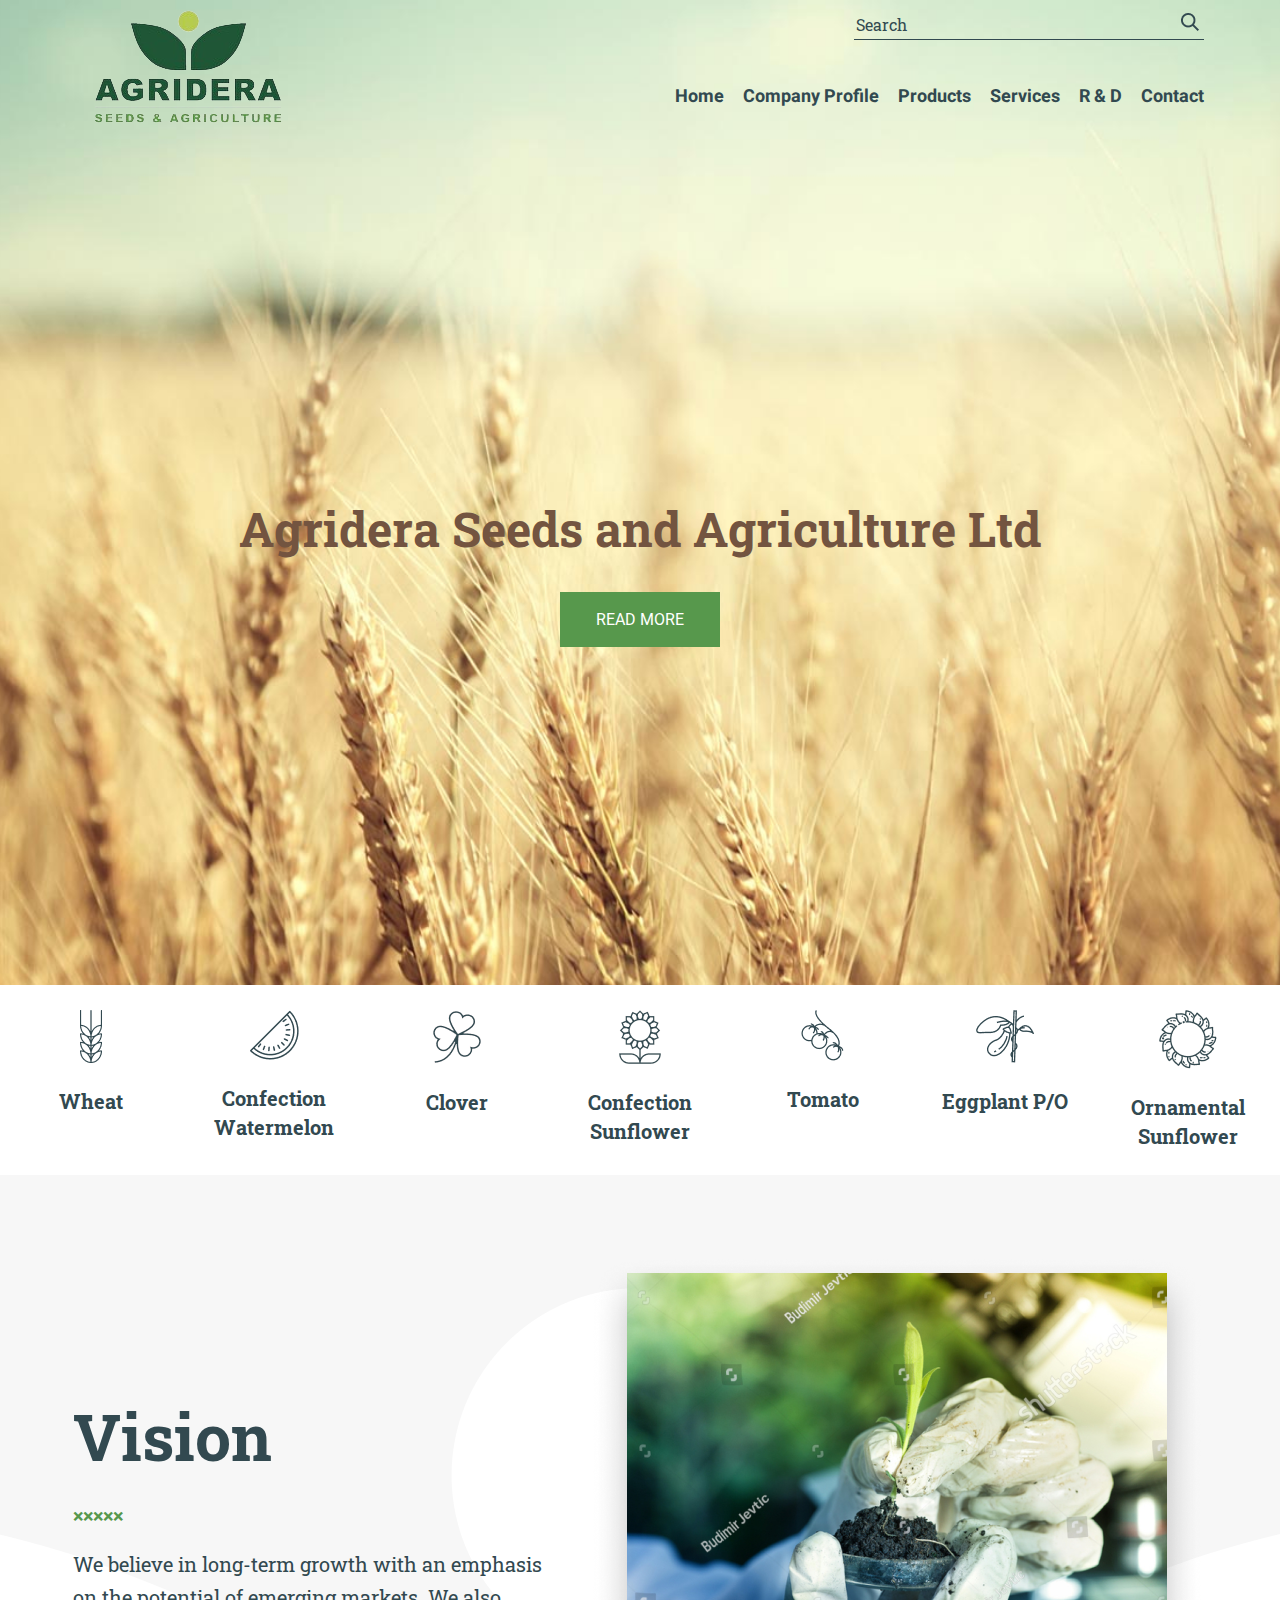
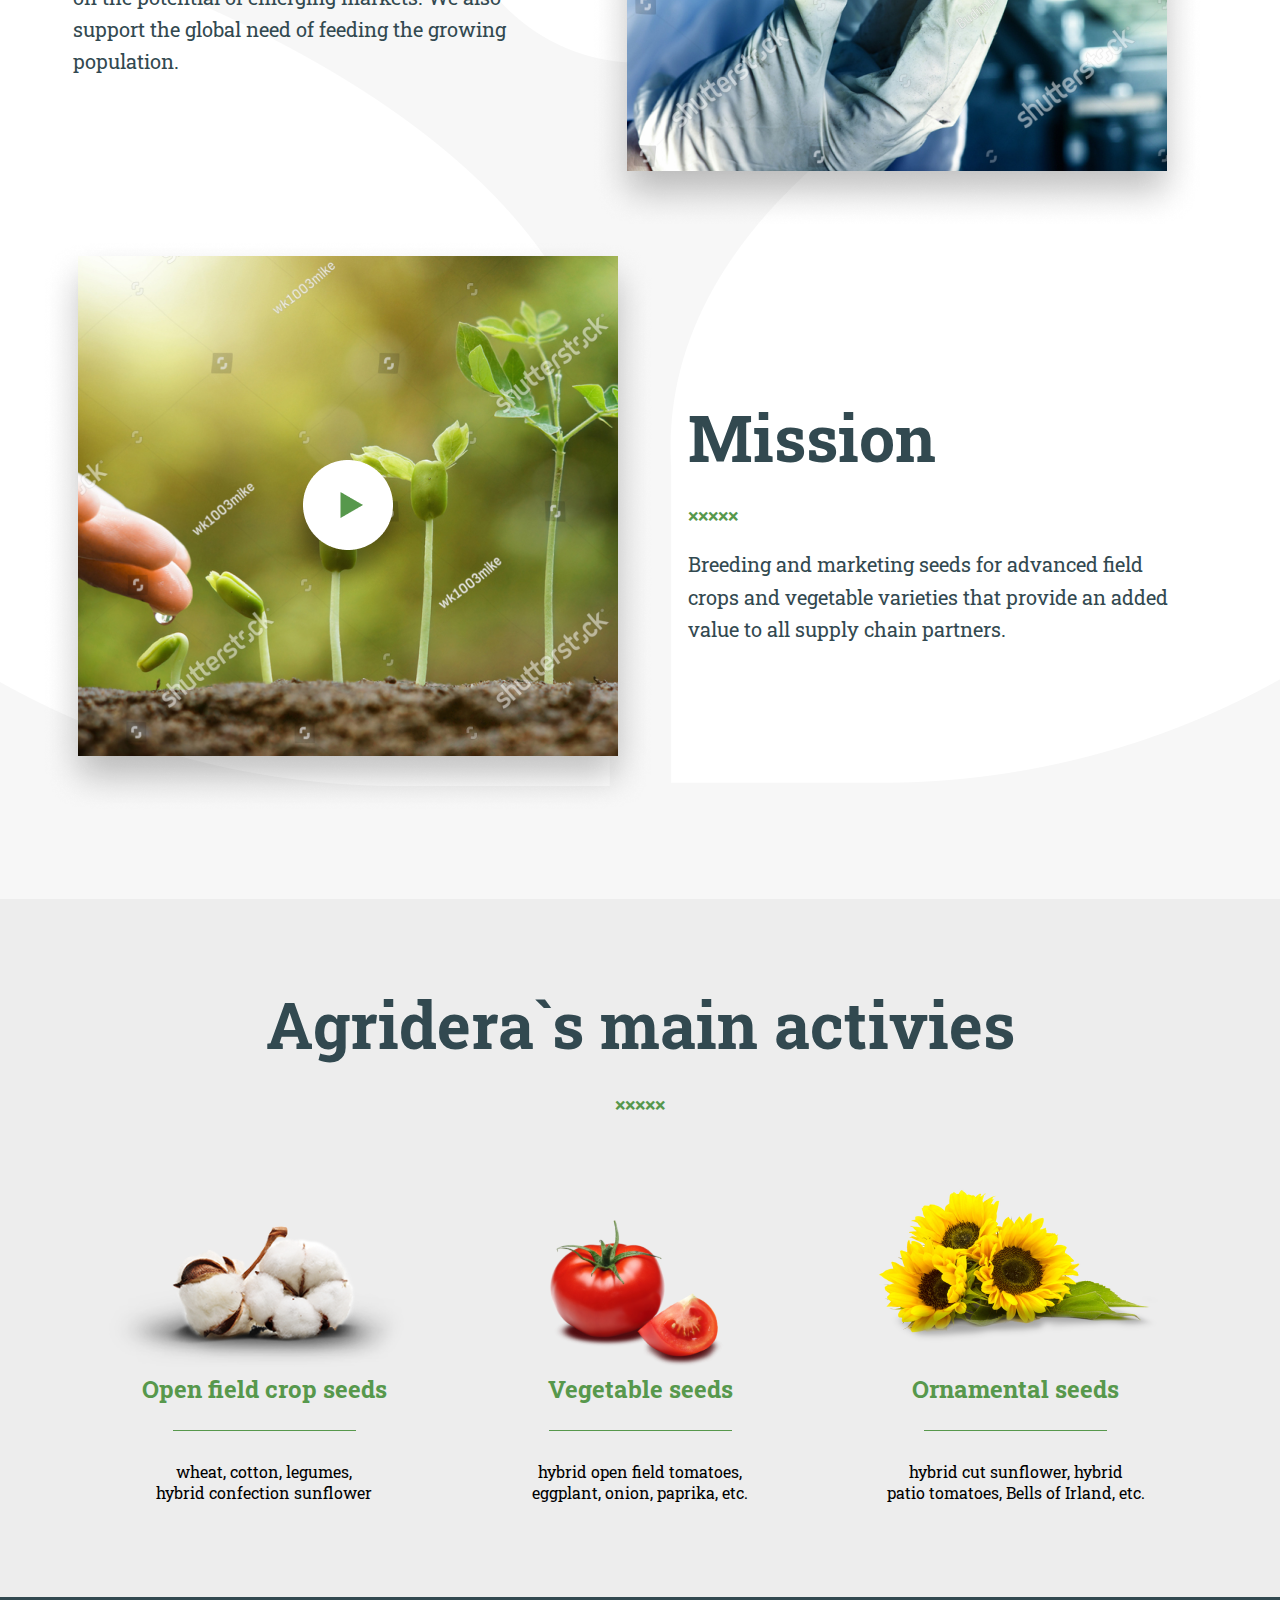
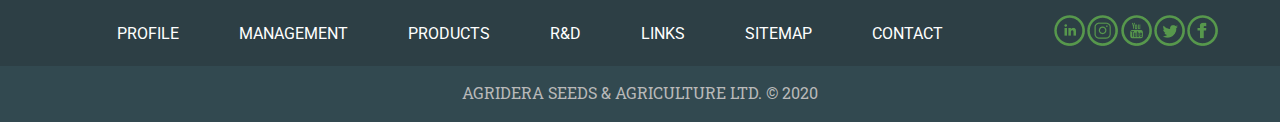
==== index.html @ de80634d "pr1" ====
<!DOCTYPE html>
<html lang="en">
<head>
  <meta charset="UTF-8">
  <meta name="viewport" content="width=device-width, initial-scale=1.0">
	<link rel="stylesheet" href="https://fonts.googleapis.com/css?family=Roboto+Slab&display=swap">
	<link rel="stylesheet" href="https://fonts.googleapis.com/css?family=Roboto&display=swap">
	<link rel="stylesheet" href="https://fonts.googleapis.com/css?family=Heebo&display=swap">
    <title>Home page</title>
	<link rel="stylesheet" href="css/style.css">
</head>
<body>
  <div class="bg">
    <div class="header">
        <div class="wrapper">
        <div class="row">
        <div class="w-2">
          <div id="logo">
			<a href=""><img src="images/Logo.png" alt="Logo"></a>
          </div>
        </div>
        <div class="w-2 align-right">
          <div id="search">
            <div id="search-in" class="flex">
              <input type="search" placeholder="Search">
              <button>Submit</button>
            </div>
          </div>
          
          <div id="menu">
            <ul>
              <li><a href="">Home</a></li>
              <li><a href="">Company Profile</a></li>
              <li><a href="">Products</a></li>
              <li><a href="">Services</a></li>
              <li><a href="">R & D</a></li>
              <li><a href="">Contact</a></li>
            </ul>
          </div>
        </div>
      </div>
      </div>
    </div>
  <div class="contand">
    <div id="slider">
      <h1>Agridera Seeds and Agriculture Ltd</h1>
      <a href="#">READ MORE</a>
    </div>
  </div>
  </div>
<div id="categories">
        <div class="row">
          <div class="w-7">
            <a href="" class="link">
			<img src="images/1.png" alt="searv">
            <div class="text">Wheat</div>
			</a>
          </div>
          <div class="w-7">
            <a href="" class="link">
			<img src="images/2.png" alt="searv">
            <div class="text">Confection Watermelon</div>
			</a>
          </div>
          <div class="w-7">
            <a href="" class="link">
			<img src="images/3.png" alt="searv">
            <div class="text">Clover</div>
			</a>
          </div>
          <div class="w-7">
            <a href="" class="link">
			<img src="images/4.png" alt="seary">
            <div class="text">Confection Sunflower</div>
			</a>
          </div>
          <div class="w-7">
            <a href="" class="link">
			<img src="images/5.png" alt="searv">
            <div class="text">Tomato</div>
			</a>
          </div>
          <div class="w-7">
            <a href="" class="link">
			<img src="images/6.png" alt="searv">
            <div class="text">Eggplant P/O</div>
			</a>
          </div>
          <div class="w-7">
            <a href="" class="link">
			<img src="images/7.png" alt="searv">
            <div class="text">Ornamental Sunflower</div>
			</a>
          </div>
        </div>
    </div>
<div id="seredina">
    <div id="vision" class="vision-container">
        <div class="content-wrapper">
            <h2 class="text-content1">Vision</h2>
            <p class="text-content2">×××××</p>
            <p class="text-content3">We believe in long-term growth with an emphasis<br>on the potential of emerging markets. We also<br>support the global need of feeding the growing<br>population.</p>
        </div>
        <div class="photo-wrapper">
            <img src="images/vision.png" alt="vision" >
        </div>
    </div>
	<div id="mission" class="mission-container">
		<div class="photo-wrapper1">
			<img src="images/mission.png" alt="mission">
			<img src="images/play.png" class="centered-image" alt="second image">
		</div>
	
    <div class="content-wrapper1">
			<h2 class="text-content1">Mission</h2>
			<p class="text-content2">×××××</p>
			<p class="text-content3">Breeding and marketing seeds for advanced field<br>crops and vegetable varieties that provide an added<br>value to all supply chain partners.</p>
		</div>
	</div>
</div>
		
		
<div id="content-down">
  <div class="wrapper">
      <p class="title">Agridera`s main activies</p>
      <p class="text-content2">×××××</p>
      <div class="seeds">
          <div class="w-3">
              <img style="margin-bottom: -50px;" src="images/crop_seeds.png" alt="">
              <p class="subtitle">Open field crop seeds</p>
              <img class="line" src="images/Line.png" alt="">
              <p>wheat, cotton, legumes,<br>hybrid confection sunflower</p>
          </div>
          <div class="w-3">
              <img src="images/vegetable_seeds.png" alt="">
              <p class="subtitle">Vegetable seeds</p>
              <img class="line" src="images/Line.png" alt="">
              <p>hybrid open field tomatoes,<br>eggplant, onion, paprika, etc.</p>
          </div>
          <div class="w-3">
              <img src="images/ornamental_seeds.png" alt="">
              <p class="subtitle">Ornamental seeds</p>
              <img class="line" src="images/Line.png" alt="">
              <p>hybrid cut sunflower, hybrid<br>patio tomatoes, Bells of Irland, etc.</p>
          </div>
      </div>
  </div>
</div>    
 
<div class="footer">
  <div class="footer_content">
    <div id="links">
      <ul>
        <li><a href="">PROFILE</a></li>
        <li><a href="">MANAGEMENT</a></li>
        <li><a href="">PRODUCTS</a></li>
        <li><a href="">R&D</a></li>
        <li><a href="">LINKS</a></li>
        <li><a href="">SITEMAP</a></li>
        <li><a href="">CONTACT</a></li>
      </ul>
    </div>
    
    <div class="social">
        <a href="https://linkedin.com"><img src="images/Ico_in.png" alt="in"></a>
        <a href="https://www.instagram.com"><img src="images/Ico_inst.png" alt="inst"></a>
        <a href="https://www.youtube.com"><img src="images/Ico_tube.png" alt="youtube"></a>
        <a href="https://twitter.com"><img src="images/Ico_tw.png" alt="twitter"></a>
        <a href="https://facebook.com"><img src="images/Ico_fb.png" alt="facebook"></a>
    </div>      
  </div>
  <p>AGRIDERA SEEDS & AGRICULTURE LTD. © 2020</p>
</div>
</body>
</html>
---- css/style.css ----
body{
margin: 0;
font-family: 'Roboto Slab', serif;
}
.bg{
background: url(../images/bg.jpg) no-repeat center;
background-size: cover;
}
.wrapper{ 
max-width: 1127px;
width:100%;
margin:0 auto;
}
.row::after{
clear:both;
content:"";
display:block;
}
.w-1{ 
width:100%;
float:left;
}
.w-2{
width: 50%;
float:left;
}
.w-3{
width: 33.33%;
float:left;
}
.w-4{ 
width:25%;
float:left;
}
.w-5{ 
width: 20%;
float:left;
}
.w-7{ 
width: 14.28%;
float:left;
}
.align-right{
text-align:right;
}
.flex{ 
display: flex;
align-items: flex-end;
}
.text{
margin-top: 20px;
font-family: 'Roboto Slab', serif;
font-weight: bold;
font-size: 20px;
line-height: 142.7%;
color: #324950;
}
.footer {
background-color: #324950;
color: #B9B9B9;
padding: 3px 0px;
text-align: center;
bottom: 0;
width: 100%;
}
.vision-container {
display: flex;
justify-content: center;
align-items: center;
}
.content-wrapper {
text-align: left;
margin-right: 30px;
}
.photo-wrapper {
margin-left: 15px;
position: relative;
max-width: 100%;
height: auto;
}
.mission-container {
display: flex;
justify-content: center;
align-items: center;
}
.content-wrapper1 {
text-align: left;
margin-left: 120px;
position: relative;
left: -90px;
}
.photo-wrapper1 {
margin-left: 15px;
position: relative;
max-width: 100%;
height: auto;
}
.centered-image {
position: absolute;
top: 50%;
left: 50%;
transform: translate(-50%, -50%);
}
.text-content1 {
font-family: 'Roboto Slab', serif;
font-weight: bold;
font-size: 64px;
line-height: 142.7%;
color: #324950;
margin: 0;
}
.text-content2{
font-family: 'Roboto Slab', serif;
color: #57984C;
font-weight: bold;
font-size: 20px;
}
.text-content2-1{
font-family: 'Roboto Slab', serif;
color: #57984C;
font-weight: bold;
font-size: 20px;
}
.text-content3{
font-family: 'Roboto Slab', serif;
font-weight: normal;
font-size: 20px;
line-height: 162.7%;
color: #324950;
}
.text-content4{
font-family: 'Roboto Slab', serif;
font-size: 17px;
line-height: 150%;
color: #324950;
}
.contand h1 {
font-family: 'Roboto Slab', serif;
}
.contand a {
font-family: 'Roboto', serif;
}
.flex input{
font-family: 'Roboto Slab', serif;
}
.title{
font-size: 64px;
font-weight: bold;
color: #324950;
line-height: 147.7%;
margin: 0;
}
.seeds{
display: flex;
justify-content: center;
align-items: baseline; 
}
.subtitle{
font-size: 24px;
font-weight: bold;
color: #57984C;
margin: 0;
}
.line{
margin: 25px 0 10px 0;
}
.footer_content{
display: flex;
flex-direction: row;
background-color:#2D3F45;
padding: 15px 5px ;
align-items: center;
justify-content: space-around;
}
.social{
display: flex;
justify-content: space-between;
width: 13%;
}
#seredina{
background: url(../images/Union.png) no-repeat center;
background-color: #F7F7F7;
font-size: 20px;
padding: 78px 0;
}
#logo{
margin: 10px 0 0 0;
}
#search{
border-bottom: 1px solid #324950;
display: inline-block;
max-width: 350px;
width: 100%;
margin: 10px 0 43px 0;
}
#search input{
font-size: 16px;
color:#324950;
background-color: transparent;
border: none;
max-width: 327px;
height: 29px;
width: 100%;
}
#search input::placeholder{
color:#324950
}
#search button{
background: url(../images/search.png) no-repeat center;
font-size: 0;
height: 18px;
width: 18px;
border: none;
cursor: pointer;
margin-bottom: 8px;
}
#categories{
max-width: 1600px;
width:100%;
margin:25px auto;
text-align: center; 
}
#categories a {
    text-decoration: none !important;
}

#menu{
font-family: 'Heebo', serif;
}        
#menu ul{
padding: 0;
margin: 0;
list-style: none;
}        
#menu ul li{
display: inline;
margin-left: 15px;
}
#menu ul li a{
color:#324950;
font-size: 18px;
font-weight: bold;
text-decoration: none;
transition: color 0.4s;
}        
#menu ul li a:hover{
color: #57984C;
} 
#slider{
text-align: center;
padding: 338px 0;
}
#slider h1{
color: #735440;
font-size: 48px;
font-weight: bold;
}       
#slider a{
display: block;
background-color: #57984C;
color: #fff;
font-size: 16px;
text-align: center;
width: 160px;
height: 55px;
line-height: 55px;
margin: 0 auto;
text-decoration: none;
}
#content-down{
background-color: #EDEDED;
text-align: center;
padding: 78px 0;
}
#links{
font-family: 'Roboto', serif;
}        
#links ul{
padding: 0;
margin: 0;
list-style: none;
}        
#links ul li{
display: inline;
margin-left: 3.5em;
}
#links ul li a{
color:#ffffff;
font-size: 16px;
text-decoration: none;
transition: color 0.4s;
}        
img {
max-width: 100%;
height: auto;
}
@media only screen and (max-width: 768px) {
.w-2 {
width: 100%;
}
.align-right {
text-align: center;
}
#search {
max-width: 100%;
}
#search input {
max-width: 100%;
}
#links ul li {
margin-left: 0;
margin-bottom: 10px;
}
.text-agridera{
font-family: 'Roboto Slab', serif;
font-weight: bold;
font-size: 44px;
line-height: 142.7%;
color: #324950;
margin: 0;
}
.link{
text-decoration: none !important;
}
.shadow{
    padding-bottom: 20px;
    position: relative;
    box-shadow: rgba(0, 0, 0, 0.35) 0px 5px 15px;
    z-index: 1;
    background-color: #d9fcc0;
}

.return a{
    font-size: 14px;
    color: #324950;
    line-height: 162,7%;
    text-decoration: none;
}
.return p{
    margin: 0;
    padding: 20px 0;
}
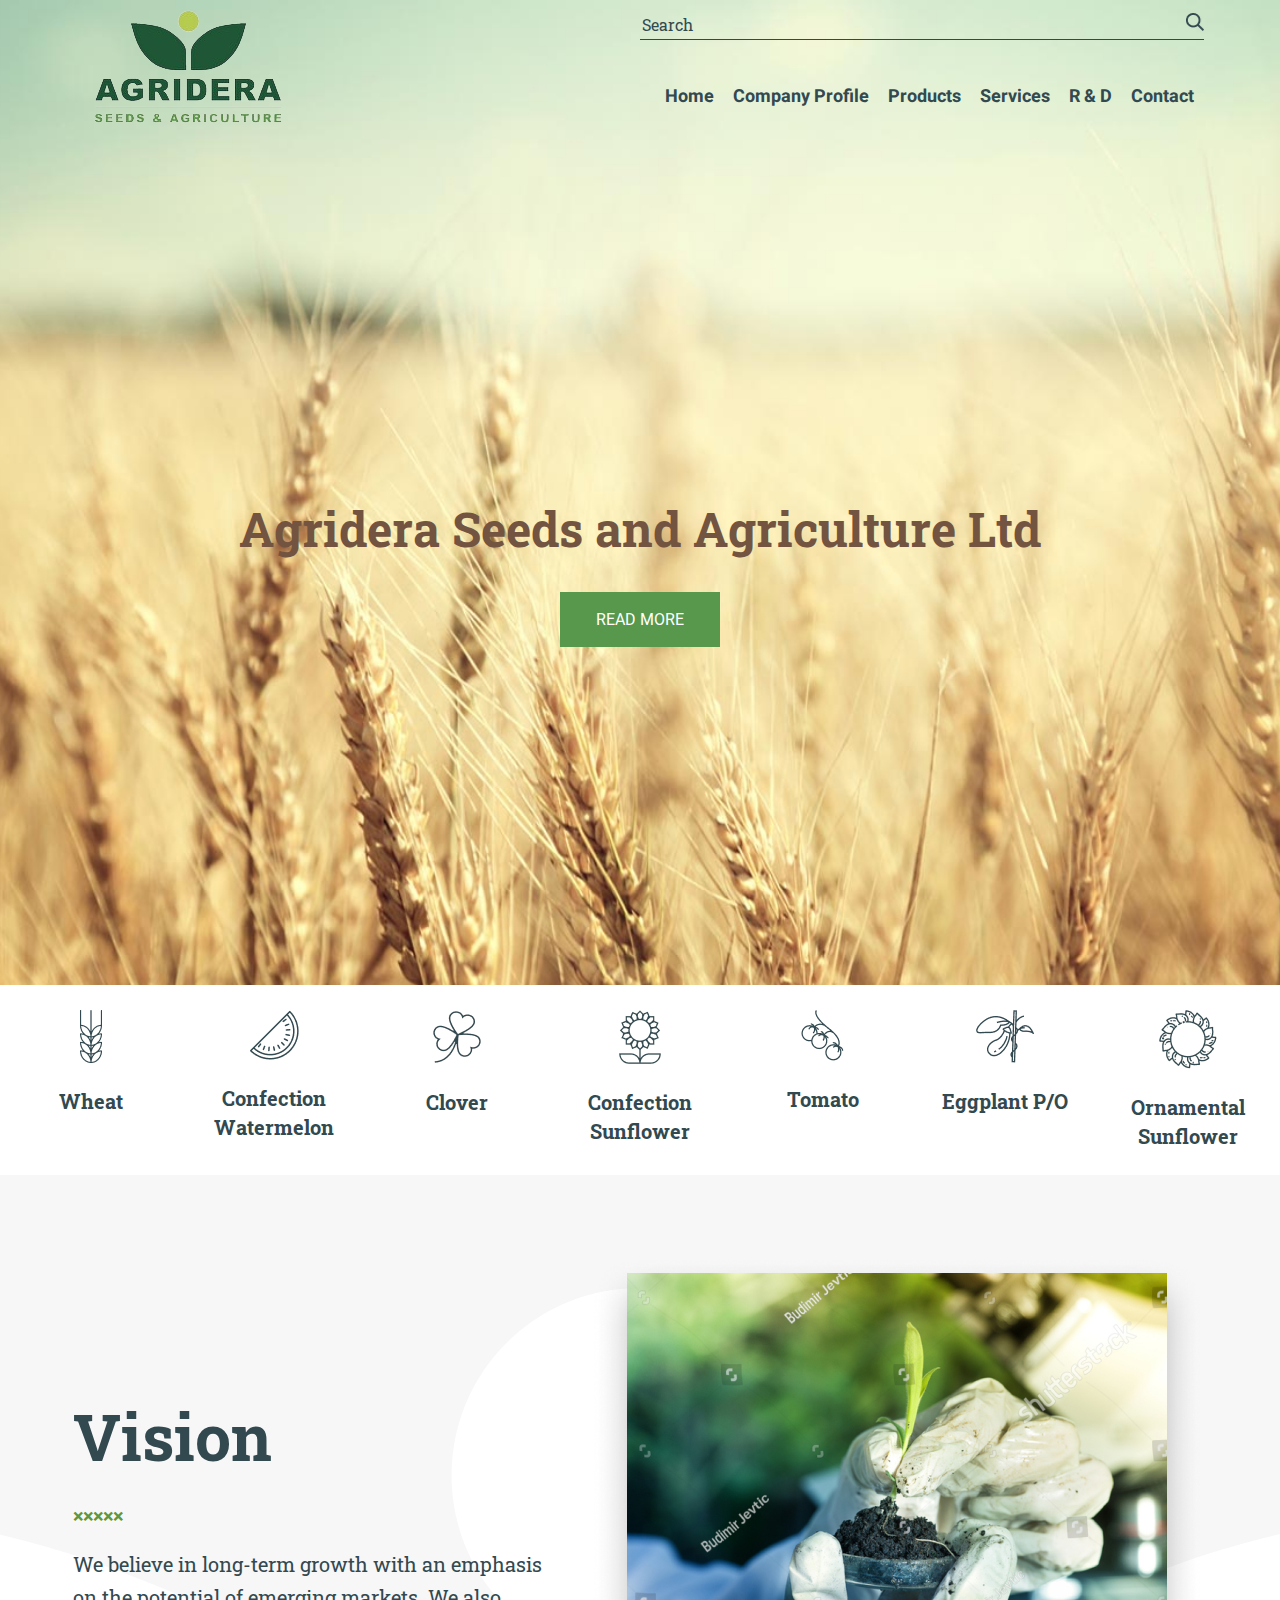
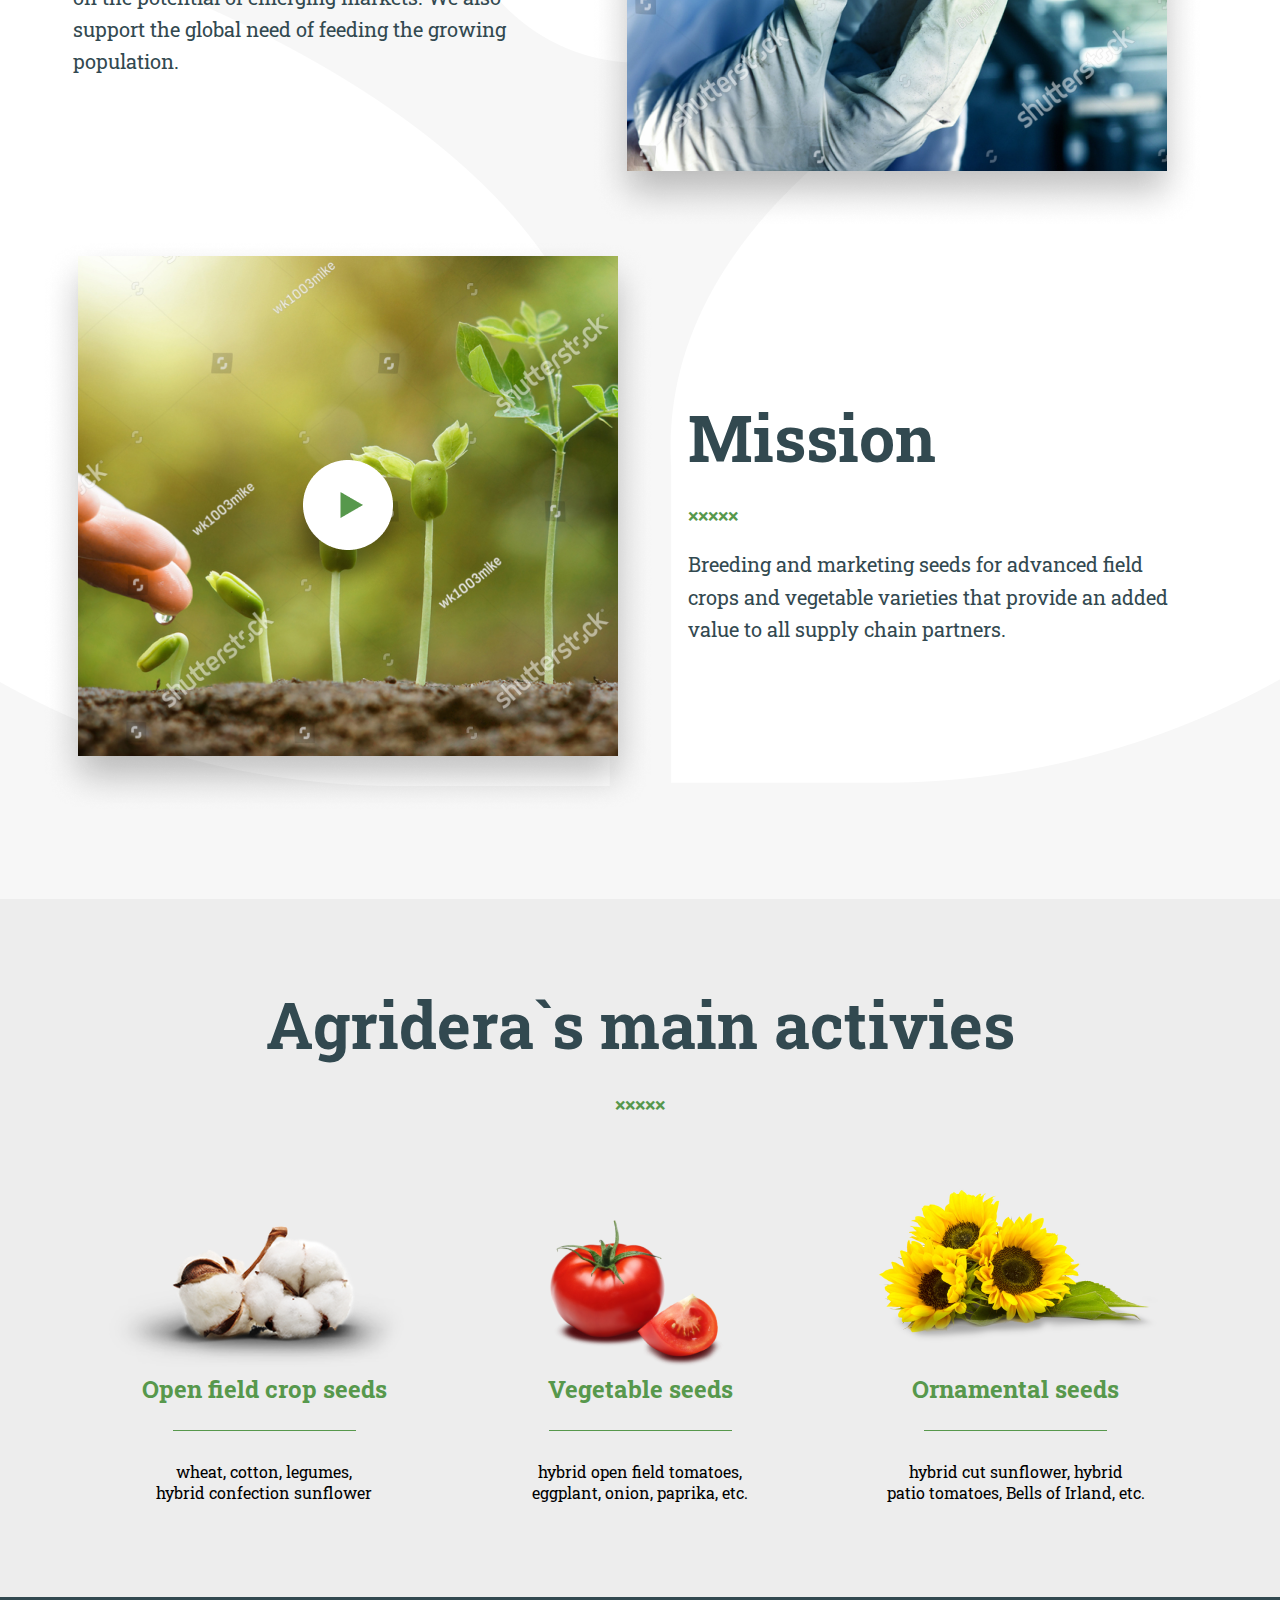
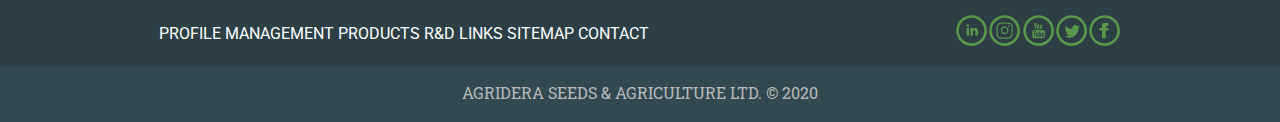
==== commit 2e75c7e9: "pr2" ====
--- a/index.html
+++ b/index.html
@@ -14,19 +14,18 @@
     <div class="header">
         <div class="wrapper">
         <div class="row">
-        <div class="w-2">
+        <div class="w-1">
           <div id="logo">
 			<a href=""><img src="images/Logo.png" alt="Logo"></a>
           </div>
         </div>
-        <div class="w-2 align-right">
+        <div class="w-1 align-right">
           <div id="search">
             <div id="search-in" class="flex">
               <input type="search" placeholder="Search">
               <button>Submit</button>
             </div>
           </div>
-          
           <div id="menu">
             <ul>
               <li><a href="">Home</a></li>
@@ -50,43 +49,43 @@
   </div>
 <div id="categories">
         <div class="row">
-          <div class="w-7">
+          <div class="w-2">
             <a href="" class="link">
 			<img src="images/1.png" alt="searv">
             <div class="text">Wheat</div>
 			</a>
           </div>
-          <div class="w-7">
+          <div class="w-2">
             <a href="" class="link">
 			<img src="images/2.png" alt="searv">
             <div class="text">Confection Watermelon</div>
 			</a>
           </div>
-          <div class="w-7">
+          <div class="w-2">
             <a href="" class="link">
 			<img src="images/3.png" alt="searv">
             <div class="text">Clover</div>
 			</a>
           </div>
-          <div class="w-7">
+          <div class="w-2">
             <a href="" class="link">
 			<img src="images/4.png" alt="seary">
             <div class="text">Confection Sunflower</div>
 			</a>
           </div>
-          <div class="w-7">
-            <a href="" class="link">
+          <div class="w-2">
+            <a href="tomato_all.html" class="link">
 			<img src="images/5.png" alt="searv">
             <div class="text">Tomato</div>
 			</a>
           </div>
-          <div class="w-7">
+          <div class="w-2">
             <a href="" class="link">
 			<img src="images/6.png" alt="searv">
             <div class="text">Eggplant P/O</div>
 			</a>
           </div>
-          <div class="w-7">
+          <div class="w-2">
             <a href="" class="link">
 			<img src="images/7.png" alt="searv">
             <div class="text">Ornamental Sunflower</div>
@@ -110,7 +109,6 @@
 			<img src="images/mission.png" alt="mission">
 			<img src="images/play.png" class="centered-image" alt="second image">
 		</div>
-	
     <div class="content-wrapper1">
 			<h2 class="text-content1">Mission</h2>
 			<p class="text-content2">×××××</p>
@@ -118,8 +116,6 @@
 		</div>
 	</div>
 </div>
-		
-		
 <div id="content-down">
   <div class="wrapper">
       <p class="title">Agridera`s main activies</p>
@@ -146,7 +142,6 @@
       </div>
   </div>
 </div>    
- 
 <div class="footer">
   <div class="footer_content">
     <div id="links">
@@ -160,7 +155,6 @@
         <li><a href="">CONTACT</a></li>
       </ul>
     </div>
-    
     <div class="social">
         <a href="https://linkedin.com"><img src="images/Ico_in.png" alt="in"></a>
         <a href="https://www.instagram.com"><img src="images/Ico_inst.png" alt="inst"></a>
--- a/css/style.css
+++ b/css/style.css
@@ -16,32 +16,64 @@
 content:"";
 display:block;
 }
-.w-1{ 
-width:100%;
+.w-1{
+width: 50%;
 float:left;
 }
-.w-2{
-width: 50%;
+.w-2{ 
+width: 14.28%;
 float:left;
 }
 .w-3{
 width: 33.33%;
 float:left;
 }
-.w-4{ 
-width:25%;
-float:left;
-}
-.w-5{ 
-width: 20%;
-float:left;
-}
-.w-7{ 
-width: 14.28%;
-float:left;
-}
 .align-right{
 text-align:right;
+}
+.tomato-text {
+font-size: 17px;
+line-height: 26px;
+margin-top: 41px;
+max-width: 100%;
+}
+.info-block1 {
+display: flex;
+gap: 26px;
+font-size: 17px;
+line-height: 26px;
+margin-left: 21px;
+margin-top: 34px;
+}
+.info-block-red-bar1 {
+width: 4px;
+height: 60px;
+background-color: #EB5757;
+border-radius: 2px;
+flex-shrink: 0;
+}    
+.info-block-content1 {
+flex-grow: 1;
+flex-basis: auto;
+}
+.info-block2 {
+display: flex;
+gap: 26px;
+font-size: 17px;
+line-height: 26px;
+margin-left: 21px;
+margin-top: 34px;
+}
+.info-block-red-bar2 {
+width: 4px;
+height: 40px;
+background-color: #EB5757;
+border-radius: 2px;
+flex-shrink: 0;
+}    
+.info-block-content2 {
+flex-grow: 1;
+flex-basis: auto;
 }
 .flex{ 
 display: flex;
@@ -62,6 +94,11 @@
 text-align: center;
 bottom: 0;
 width: 100%;
+}
+.container {
+max-width: 1152px;
+margin: 0 auto;
+padding: 0 15px;
 }
 .vision-container {
 display: flex;
@@ -185,6 +222,10 @@
 }
 #logo{
 margin: 10px 0 0 0;
+}
+#logo2{
+width: 166px;
+object-fit: contain;
 }
 #search{
 border-bottom: 1px solid #324950;
@@ -272,6 +313,86 @@
 text-align: center;
 padding: 78px 0;
 }
+.breeding-program {
+background-color: rgba(255, 250, 250, 1);
+margin-top: 30px;
+padding: 56px 21px;
+}   
+.program-columns {
+display: flex;
+gap: 20px;
+}     
+.program-column {
+width: 33%;
+}     
+.program-column h3 {
+font-size: 20px;
+line-height: 29px;
+font-weight: bold;
+}  
+.program-column-divider {
+height: 1px;
+background-color: #324950;
+margin-top: 14px;
+border: 1px solid rgba(50, 73, 80, 1);
+}
+.program-column-content {
+font-size: 17px;
+line-height: 26px;
+margin-top: 14px;
+}
+.product-grid {
+display: flex;
+gap: 20px;
+margin-top: 31px;
+width: 1110px;
+max-width: 100%;
+align-self: center;
+}     
+.product-column {
+width: 33%;
+}     
+.product-card {
+position: relative;
+aspect-ratio: 1.09;
+display: flex;
+flex-direction: column;
+text-align: center;
+font-size: 20px;
+color: #57984C;
+font-weight: bold;
+line-height: 29px;
+}  
+.product-card img {
+position: absolute;
+height: 100%;
+width: 100%;
+object-fit: cover;
+inset: 0;
+}    
+.product-card-text {
+position: absolute;
+bottom: 0;
+left: 0;
+right: 0;
+background-color: white;
+padding: 9px 18px;
+}    
+.product-card-subtitle {
+font-weight: normal;
+font-size: 16px;
+}  
+.product-grid-2col {
+width: 730px;
+max-width: 100%;
+margin-left: 20px;
+margin-top: 30px;
+display: flex;
+gap: 20px;
+}     
+.product-column-half {
+width: 50%;
+}
 #links{
 font-family: 'Roboto', serif;
 }        
@@ -293,10 +414,6 @@
 img {
 max-width: 100%;
 height: auto;
-}
-@media only screen and (max-width: 768px) {
-.w-2 {
-width: 100%;
 }
 .align-right {
 text-align: center;
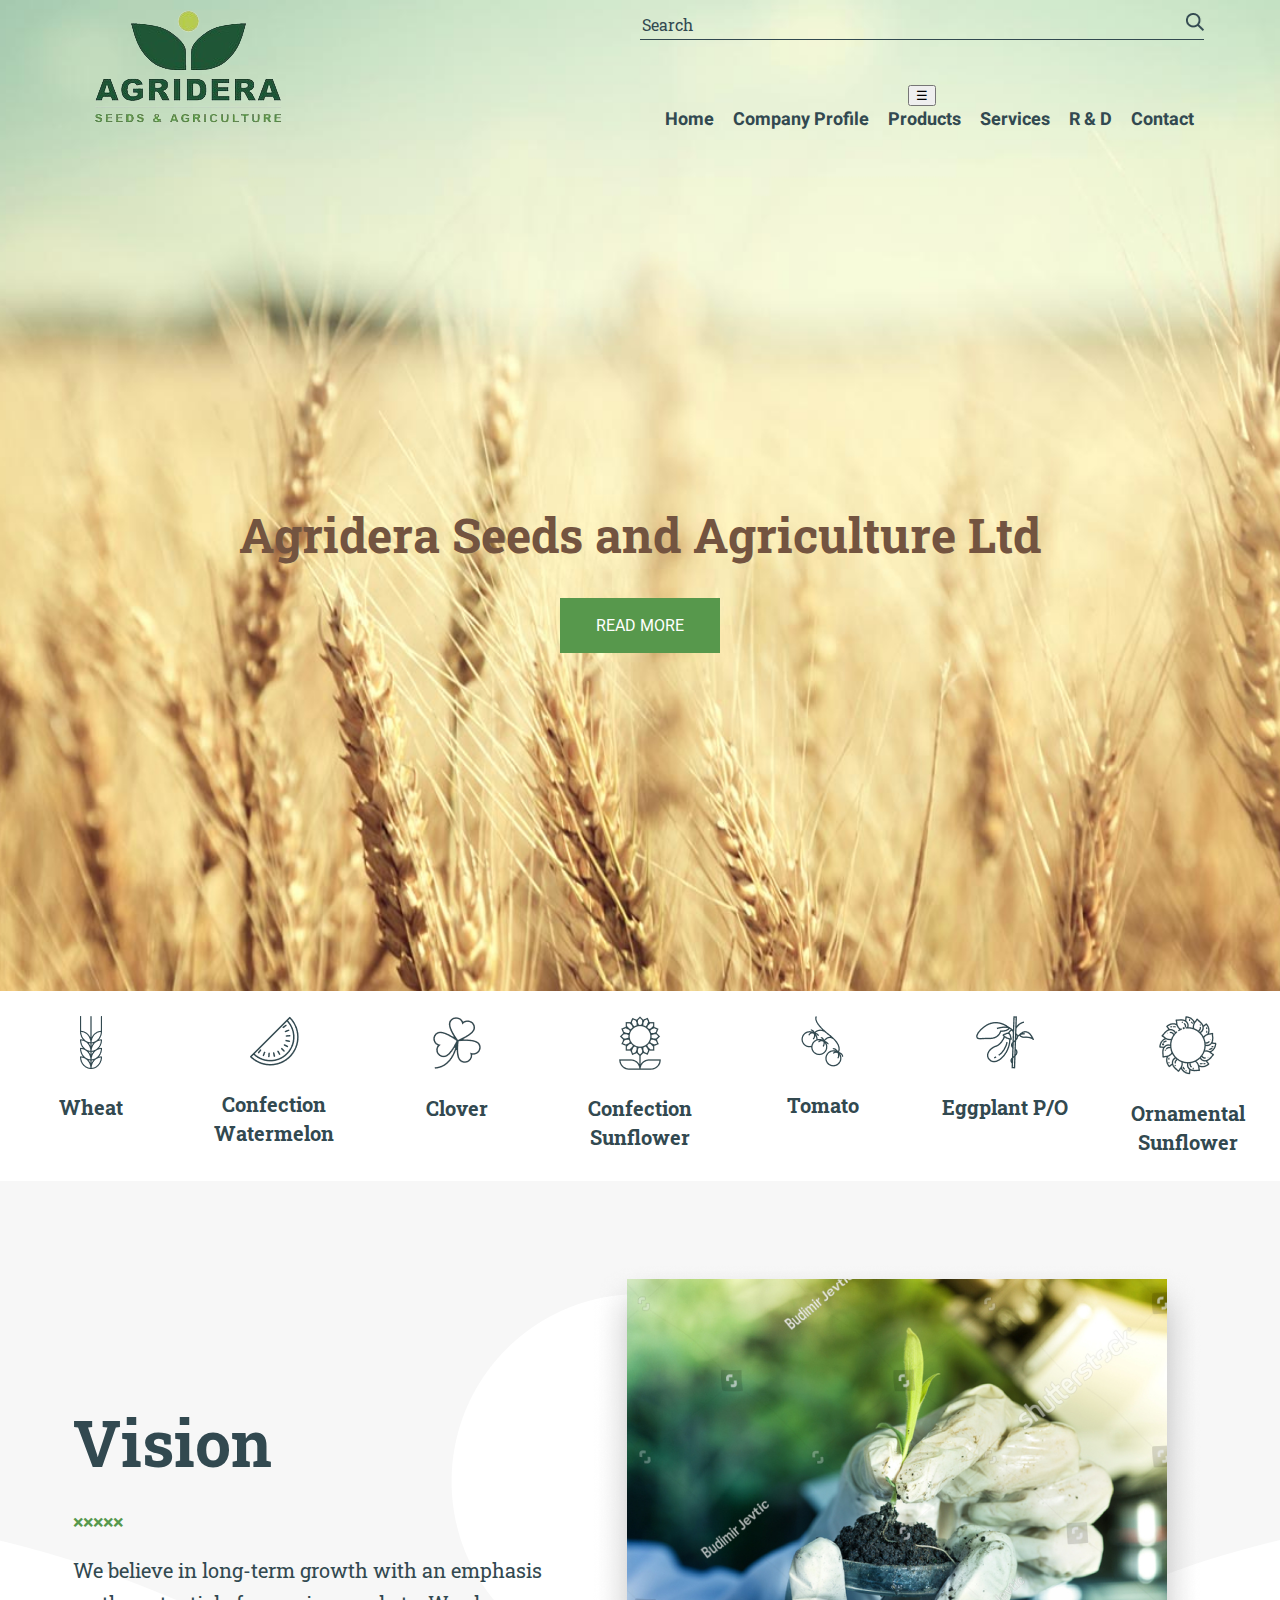
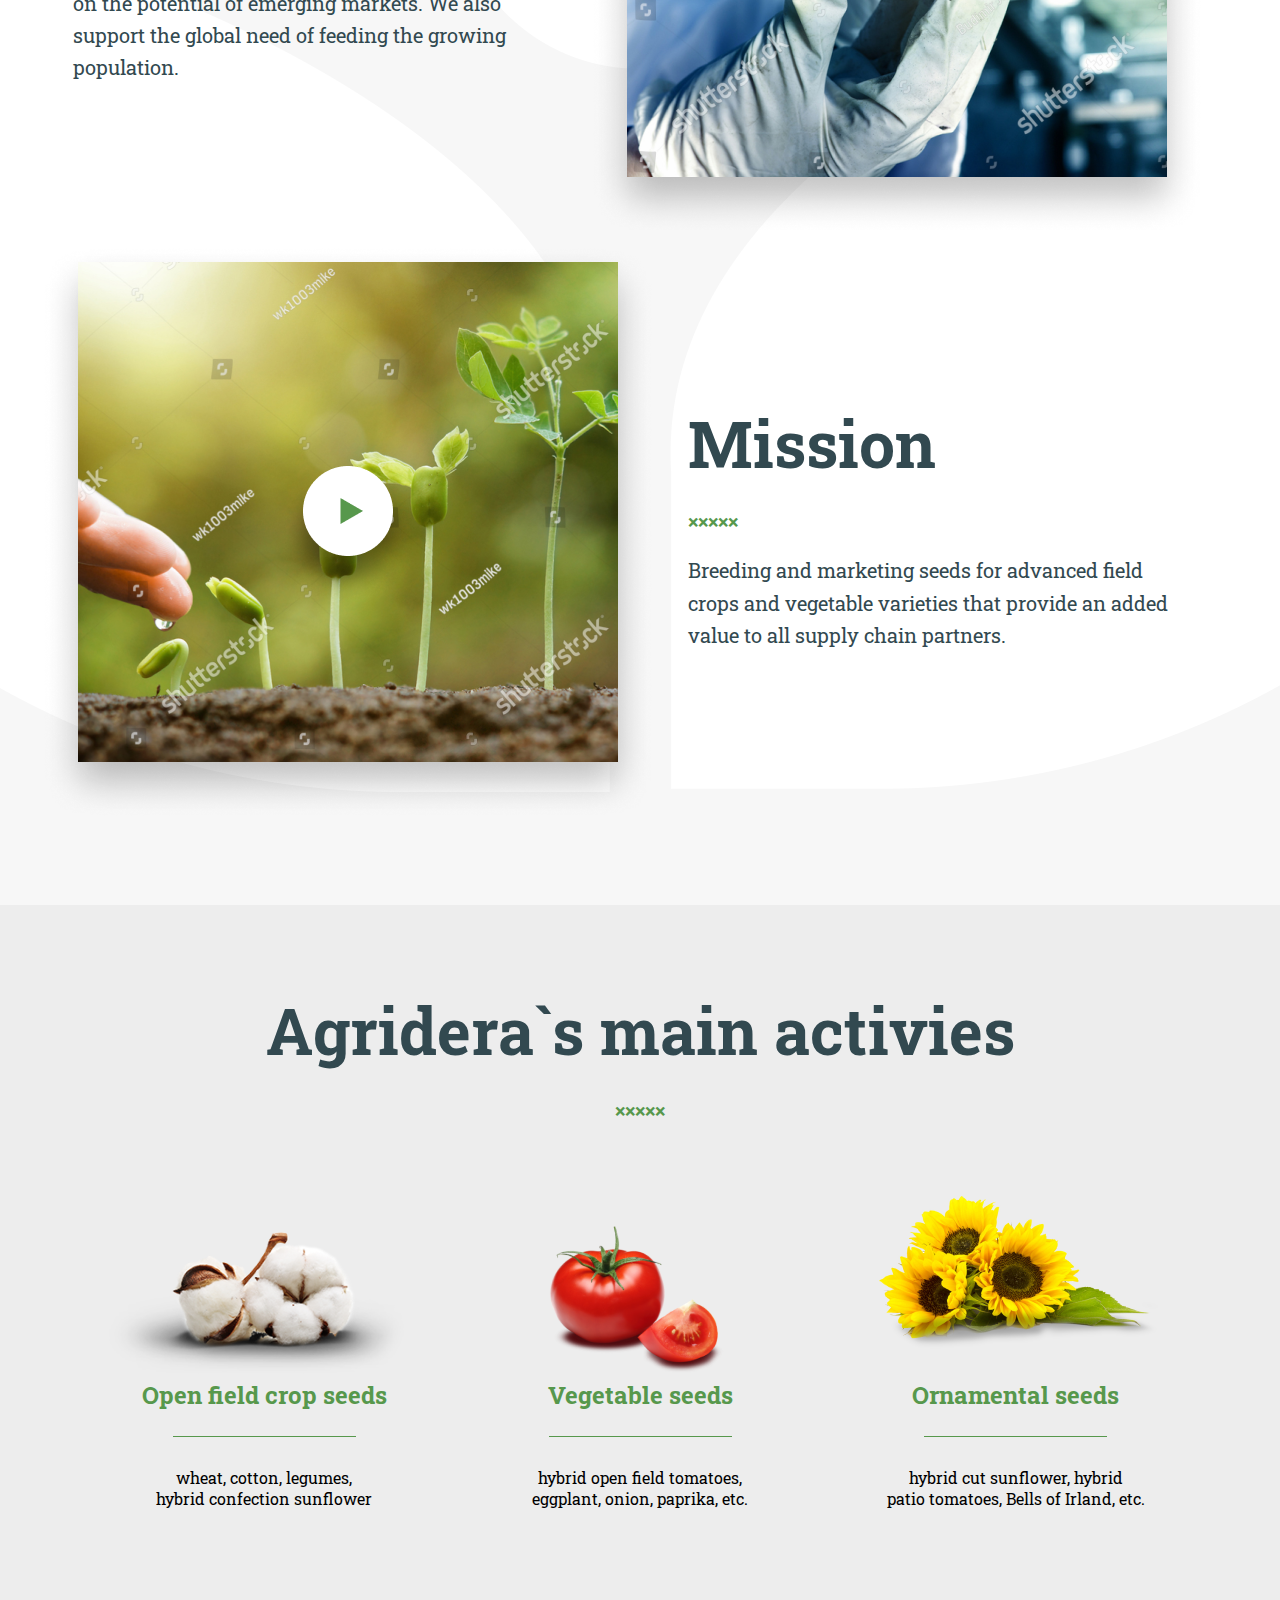
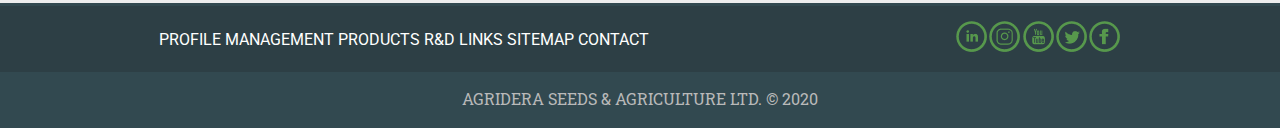
==== commit 33e16121: "pr5" ====
--- a/index.html
+++ b/index.html
@@ -1,169 +1,173 @@
 <!DOCTYPE html>
 <html lang="en">
 <head>
-  <meta charset="UTF-8">
-  <meta name="viewport" content="width=device-width, initial-scale=1.0">
-	<link rel="stylesheet" href="https://fonts.googleapis.com/css?family=Roboto+Slab&display=swap">
-	<link rel="stylesheet" href="https://fonts.googleapis.com/css?family=Roboto&display=swap">
-	<link rel="stylesheet" href="https://fonts.googleapis.com/css?family=Heebo&display=swap">
+    <meta charset="UTF-8">
+    <meta name="viewport" content="width=320, initial-scale=1.0"/>
+    <link rel="stylesheet" href="https://fonts.googleapis.com/css?family=Roboto+Slab&display=swap">
+    <link rel="stylesheet" href="https://fonts.googleapis.com/css?family=Roboto&display=swap">
+    <link rel="stylesheet" href="https://fonts.googleapis.com/css?family=Heebo&display=swap">
     <title>Home page</title>
-	<link rel="stylesheet" href="css/style.css">
+    <link rel="stylesheet" href="css/style.css">
+    <link rel="stylesheet" href="css/responsive.css">
 </head>
 <body>
-  <div class="bg">
+<div class="bg">
     <div class="header">
         <div class="wrapper">
-        <div class="row">
-        <div class="w-1">
-          <div id="logo">
-			<a href=""><img src="images/Logo.png" alt="Logo"></a>
-          </div>
-        </div>
-        <div class="w-1 align-right">
-          <div id="search">
-            <div id="search-in" class="flex">
-              <input type="search" placeholder="Search">
-              <button>Submit</button>
+            <div class="row">
+                <div class="w-1">
+                    <div id="logo">
+                        <a href=""><img src="images/Logo.png" alt="Logo"></a>
+                    </div>
+                </div>
+                <div class="w-1 align-right">
+                    <div id="search">
+                        <div id="search-in" class="flex">
+                            <input type="search" placeholder="Search">
+                            <button>Submit</button>
+                        </div>
+                    </div>
+                    <button class="menu-btn" style="color: #000000">☰</button>
+                    <div id="menu">
+                        <ul>
+                            <li><a href="index.html">Home</a></li>
+                            <li><a href="">Company Profile</a></li>
+                            <li><a href="tomato_all.html">Products</a></li>
+                            <li><a href="">Services</a></li>
+                            <li><a href="">R & D</a></li>
+                            <li><a href="contact_us.html">Contact</a></li>
+                        </ul>
+                    </div>
+                </div>
             </div>
-          </div>
-          <div id="menu">
-            <ul>
-              <li><a href="">Home</a></li>
-              <li><a href="">Company Profile</a></li>
-              <li><a href="">Products</a></li>
-              <li><a href="">Services</a></li>
-              <li><a href="">R & D</a></li>
-              <li><a href="">Contact</a></li>
-            </ul>
-          </div>
-        </div>
-      </div>
-      </div>
-    </div>
-  <div class="contand">
-    <div id="slider">
-      <h1>Agridera Seeds and Agriculture Ltd</h1>
-      <a href="#">READ MORE</a>
-    </div>
-  </div>
-  </div>
-<div id="categories">
-        <div class="row">
-          <div class="w-2">
-            <a href="" class="link">
-			<img src="images/1.png" alt="searv">
-            <div class="text">Wheat</div>
-			</a>
-          </div>
-          <div class="w-2">
-            <a href="" class="link">
-			<img src="images/2.png" alt="searv">
-            <div class="text">Confection Watermelon</div>
-			</a>
-          </div>
-          <div class="w-2">
-            <a href="" class="link">
-			<img src="images/3.png" alt="searv">
-            <div class="text">Clover</div>
-			</a>
-          </div>
-          <div class="w-2">
-            <a href="" class="link">
-			<img src="images/4.png" alt="seary">
-            <div class="text">Confection Sunflower</div>
-			</a>
-          </div>
-          <div class="w-2">
-            <a href="tomato_all.html" class="link">
-			<img src="images/5.png" alt="searv">
-            <div class="text">Tomato</div>
-			</a>
-          </div>
-          <div class="w-2">
-            <a href="" class="link">
-			<img src="images/6.png" alt="searv">
-            <div class="text">Eggplant P/O</div>
-			</a>
-          </div>
-          <div class="w-2">
-            <a href="" class="link">
-			<img src="images/7.png" alt="searv">
-            <div class="text">Ornamental Sunflower</div>
-			</a>
-          </div>
         </div>
     </div>
+    <div class="contand">
+        <div id="slider">
+            <h1>Agridera Seeds and Agriculture Ltd</h1>
+            <a href="#">READ MORE</a>
+        </div>
+    </div>
+</div>
+<div id="categories">
+    <div class="row">
+        <div class="w-2">
+            <a href="" class="link">
+                <img src="images/1.png" alt="searv">
+                <div class="text">Wheat</div>
+            </a>
+        </div>
+        <div class="w-2">
+            <a href="" class="link">
+                <img src="images/2.png" alt="searv">
+                <div class="text">Confection Watermelon</div>
+            </a>
+        </div>
+        <div class="w-2">
+            <a href="" class="link">
+                <img src="images/3.png" alt="searv">
+                <div class="text">Clover</div>
+            </a>
+        </div>
+        <div class="w-2">
+            <a href="" class="link">
+                <img src="images/4.png" alt="seary">
+                <div class="text">Confection Sunflower</div>
+            </a>
+        </div>
+        <div class="w-2">
+            <a href="tomato_all.html" class="link">
+                <img src="images/5.png" alt="searv">
+                <div class="text">Tomato</div>
+            </a>
+        </div>
+        <div class="w-2">
+            <a href="" class="link">
+                <img src="images/6.png" alt="searv">
+                <div class="text">Eggplant P/O</div>
+            </a>
+        </div>
+        <div class="w-2">
+            <a href="" class="link">
+                <img src="images/7.png" alt="searv">
+                <div class="text">Ornamental Sunflower</div>
+            </a>
+        </div>
+    </div>
+</div>
 <div id="seredina">
     <div id="vision" class="vision-container">
         <div class="content-wrapper">
             <h2 class="text-content1">Vision</h2>
             <p class="text-content2">×××××</p>
-            <p class="text-content3">We believe in long-term growth with an emphasis<br>on the potential of emerging markets. We also<br>support the global need of feeding the growing<br>population.</p>
+            <p class="text-content3">We believe in long-term growth with an emphasis<br>on the potential of emerging
+                markets. We also<br>support the global need of feeding the growing<br>population.</p>
         </div>
         <div class="photo-wrapper">
-            <img src="images/vision.png" alt="vision" >
+            <img src="images/vision.png" alt="vision">
         </div>
     </div>
-	<div id="mission" class="mission-container">
-		<div class="photo-wrapper1">
-			<img src="images/mission.png" alt="mission">
-			<img src="images/play.png" class="centered-image" alt="second image">
-		</div>
-    <div class="content-wrapper1">
-			<h2 class="text-content1">Mission</h2>
-			<p class="text-content2">×××××</p>
-			<p class="text-content3">Breeding and marketing seeds for advanced field<br>crops and vegetable varieties that provide an added<br>value to all supply chain partners.</p>
-		</div>
-	</div>
+    <div id="mission" class="mission-container">
+        <div class="photo-wrapper1">
+            <img src="images/mission.png" alt="mission">
+            <img src="images/play.png" class="centered-image" alt="second image">
+        </div>
+        <div class="content-wrapper1">
+            <h2 class="text-content1">Mission</h2>
+            <p class="text-content2">×××××</p>
+            <p class="text-content3">Breeding and marketing seeds for advanced field<br>crops and vegetable varieties
+                that provide an added<br>value to all supply chain partners.</p>
+        </div>
+    </div>
 </div>
 <div id="content-down">
-  <div class="wrapper">
-      <p class="title">Agridera`s main activies</p>
-      <p class="text-content2">×××××</p>
-      <div class="seeds">
-          <div class="w-3">
-              <img style="margin-bottom: -50px;" src="images/crop_seeds.png" alt="">
-              <p class="subtitle">Open field crop seeds</p>
-              <img class="line" src="images/Line.png" alt="">
-              <p>wheat, cotton, legumes,<br>hybrid confection sunflower</p>
-          </div>
-          <div class="w-3">
-              <img src="images/vegetable_seeds.png" alt="">
-              <p class="subtitle">Vegetable seeds</p>
-              <img class="line" src="images/Line.png" alt="">
-              <p>hybrid open field tomatoes,<br>eggplant, onion, paprika, etc.</p>
-          </div>
-          <div class="w-3">
-              <img src="images/ornamental_seeds.png" alt="">
-              <p class="subtitle">Ornamental seeds</p>
-              <img class="line" src="images/Line.png" alt="">
-              <p>hybrid cut sunflower, hybrid<br>patio tomatoes, Bells of Irland, etc.</p>
-          </div>
-      </div>
-  </div>
-</div>    
+    <div class="wrapper">
+        <p class="title">Agridera`s main activies</p>
+        <p class="text-content2">×××××</p>
+        <div class="seeds">
+            <div class="w-3">
+                <img style="margin-bottom: -50px;" src="images/crop_seeds.png" alt="">
+                <p class="subtitle">Open field crop seeds</p>
+                <img class="line" src="images/Line.png" alt="">
+                <p>wheat, cotton, legumes,<br>hybrid confection sunflower</p>
+            </div>
+            <div class="w-3">
+                <img src="images/vegetable_seeds.png" alt="">
+                <p class="subtitle">Vegetable seeds</p>
+                <img class="line" src="images/Line.png" alt="">
+                <p>hybrid open field tomatoes,<br>eggplant, onion, paprika, etc.</p>
+            </div>
+            <div class="w-3">
+                <img src="images/ornamental_seeds.png" alt="">
+                <p class="subtitle">Ornamental seeds</p>
+                <img class="line" src="images/Line.png" alt="">
+                <p>hybrid cut sunflower, hybrid<br>patio tomatoes, Bells of Irland, etc.</p>
+            </div>
+        </div>
+    </div>
+</div>
 <div class="footer">
-  <div class="footer_content">
-    <div id="links">
-      <ul>
-        <li><a href="">PROFILE</a></li>
-        <li><a href="">MANAGEMENT</a></li>
-        <li><a href="">PRODUCTS</a></li>
-        <li><a href="">R&D</a></li>
-        <li><a href="">LINKS</a></li>
-        <li><a href="">SITEMAP</a></li>
-        <li><a href="">CONTACT</a></li>
-      </ul>
+    <div class="footer_content">
+        <div id="links">
+            <ul>
+                <li><a href="">PROFILE</a></li>
+                <li><a href="">MANAGEMENT</a></li>
+                <li><a href="tomato_all.html">PRODUCTS</a></li>
+                <li><a href="">R&D</a></li>
+                <li><a href="">LINKS</a></li>
+                <li><a href="">SITEMAP</a></li>
+                <li><a href="contact_us.html">CONTACT</a></li>
+            </ul>
+        </div>
+        <div class="social">
+            <a href="https://linkedin.com"><img src="images/Ico_in.png" alt="in"></a>
+            <a href="https://www.instagram.com"><img src="images/Ico_inst.png" alt="inst"></a>
+            <a href="https://www.youtube.com"><img src="images/Ico_tube.png" alt="youtube"></a>
+            <a href="https://twitter.com"><img src="images/Ico_tw.png" alt="twitter"></a>
+            <a href="https://facebook.com"><img src="images/Ico_fb.png" alt="facebook"></a>
+        </div>
     </div>
-    <div class="social">
-        <a href="https://linkedin.com"><img src="images/Ico_in.png" alt="in"></a>
-        <a href="https://www.instagram.com"><img src="images/Ico_inst.png" alt="inst"></a>
-        <a href="https://www.youtube.com"><img src="images/Ico_tube.png" alt="youtube"></a>
-        <a href="https://twitter.com"><img src="images/Ico_tw.png" alt="twitter"></a>
-        <a href="https://facebook.com"><img src="images/Ico_fb.png" alt="facebook"></a>
-    </div>      
-  </div>
-  <p>AGRIDERA SEEDS & AGRICULTURE LTD. © 2020</p>
+    <p>AGRIDERA SEEDS & AGRICULTURE LTD. © 2020</p>
 </div>
 </body>
 </html>--- a/css/style.css
+++ b/css/style.css
@@ -1,445 +1,819 @@
-body{
-margin: 0;
-font-family: 'Roboto Slab', serif;
-}
-.bg{
-background: url(../images/bg.jpg) no-repeat center;
-background-size: cover;
-}
-.wrapper{ 
-max-width: 1127px;
-width:100%;
-margin:0 auto;
-}
-.row::after{
-clear:both;
-content:"";
-display:block;
-}
-.w-1{
-width: 50%;
-float:left;
-}
-.w-2{ 
-width: 14.28%;
-float:left;
-}
-.w-3{
-width: 33.33%;
-float:left;
-}
-.align-right{
-text-align:right;
-}
+body {
+    margin: 0;
+    font-family: 'Roboto Slab', serif;
+}
+
+.bg {
+    background: url(../images/bg.jpg) no-repeat center;
+    background-size: cover;
+}
+
+.wrapper {
+    max-width: 1127px;
+    width: 100%;
+    margin: 0 auto;
+}
+
+.row::after {
+    clear: both;
+    content: "";
+    display: block;
+}
+
+.w-1 {
+    width: 50%;
+    float: left;
+}
+
+.w-2 {
+    width: 14.28%;
+    float: left;
+}
+
+.w-3 {
+    width: 33.33%;
+    float: left;
+}
+
+.align-right {
+    text-align: right;
+}
+
 .tomato-text {
-font-size: 17px;
-line-height: 26px;
-margin-top: 41px;
-max-width: 100%;
-}
+    font-size: 17px;
+    line-height: 26px;
+    margin-top: 41px;
+    max-width: 100%;
+}
+
 .info-block1 {
-display: flex;
-gap: 26px;
-font-size: 17px;
-line-height: 26px;
-margin-left: 21px;
-margin-top: 34px;
-}
+    display: flex;
+    gap: 26px;
+    font-size: 17px;
+    line-height: 26px;
+    margin-left: 21px;
+    margin-top: 34px;
+}
+
 .info-block-red-bar1 {
-width: 4px;
-height: 60px;
-background-color: #EB5757;
-border-radius: 2px;
-flex-shrink: 0;
-}    
+    width: 4px;
+    height: 60px;
+    background-color: #EB5757;
+    border-radius: 2px;
+    flex-shrink: 0;
+}
+
 .info-block-content1 {
-flex-grow: 1;
-flex-basis: auto;
-}
+    flex-grow: 1;
+    flex-basis: auto;
+}
+
 .info-block2 {
-display: flex;
-gap: 26px;
-font-size: 17px;
-line-height: 26px;
-margin-left: 21px;
-margin-top: 34px;
-}
+    display: flex;
+    gap: 26px;
+    font-size: 17px;
+    line-height: 26px;
+    margin-left: 21px;
+    margin-top: 34px;
+}
+
 .info-block-red-bar2 {
-width: 4px;
-height: 40px;
-background-color: #EB5757;
-border-radius: 2px;
-flex-shrink: 0;
-}    
+    width: 4px;
+    height: 40px;
+    background-color: #EB5757;
+    border-radius: 2px;
+    flex-shrink: 0;
+}
+
 .info-block-content2 {
-flex-grow: 1;
-flex-basis: auto;
-}
-.flex{ 
-display: flex;
-align-items: flex-end;
-}
-.text{
-margin-top: 20px;
-font-family: 'Roboto Slab', serif;
-font-weight: bold;
-font-size: 20px;
-line-height: 142.7%;
-color: #324950;
-}
+    flex-grow: 1;
+    flex-basis: auto;
+}
+
+.flex {
+    display: flex;
+    align-items: flex-end;
+}
+
+.text {
+    margin-top: 20px;
+    font-family: 'Roboto Slab', serif;
+    font-weight: bold;
+    font-size: 20px;
+    line-height: 142.7%;
+    color: #324950;
+}
+
 .footer {
-background-color: #324950;
-color: #B9B9B9;
-padding: 3px 0px;
-text-align: center;
-bottom: 0;
-width: 100%;
-}
+    background-color: #324950;
+    color: #B9B9B9;
+    padding: 3px 0px;
+    text-align: center;
+    bottom: 0;
+    width: 100%;
+}
+
 .container {
-max-width: 1152px;
-margin: 0 auto;
-padding: 0 15px;
-}
+    max-width: 1152px;
+    margin: 0 auto;
+    padding: 0 15px;
+}
+
 .vision-container {
-display: flex;
-justify-content: center;
-align-items: center;
-}
+    display: flex;
+    justify-content: center;
+    align-items: center;
+}
+
 .content-wrapper {
-text-align: left;
-margin-right: 30px;
-}
+    text-align: left;
+    margin-right: 30px;
+}
+
 .photo-wrapper {
-margin-left: 15px;
-position: relative;
-max-width: 100%;
-height: auto;
-}
+    margin-left: 15px;
+    position: relative;
+    max-width: 100%;
+    height: auto;
+}
+
 .mission-container {
-display: flex;
-justify-content: center;
-align-items: center;
-}
+    display: flex;
+    justify-content: center;
+    align-items: center;
+}
+
 .content-wrapper1 {
-text-align: left;
-margin-left: 120px;
-position: relative;
-left: -90px;
-}
+    text-align: left;
+    margin-left: 120px;
+    position: relative;
+    left: -90px;
+}
+
 .photo-wrapper1 {
-margin-left: 15px;
-position: relative;
-max-width: 100%;
-height: auto;
-}
+    margin-left: 15px;
+    position: relative;
+    max-width: 100%;
+    height: auto;
+}
+
 .centered-image {
-position: absolute;
-top: 50%;
-left: 50%;
-transform: translate(-50%, -50%);
-}
+    position: absolute;
+    top: 50%;
+    left: 50%;
+    transform: translate(-50%, -50%);
+}
+
 .text-content1 {
-font-family: 'Roboto Slab', serif;
-font-weight: bold;
-font-size: 64px;
-line-height: 142.7%;
-color: #324950;
-margin: 0;
-}
-.text-content2{
-font-family: 'Roboto Slab', serif;
-color: #57984C;
-font-weight: bold;
-font-size: 20px;
-}
-.text-content2-1{
-font-family: 'Roboto Slab', serif;
-color: #57984C;
-font-weight: bold;
-font-size: 20px;
-}
-.text-content3{
-font-family: 'Roboto Slab', serif;
-font-weight: normal;
-font-size: 20px;
-line-height: 162.7%;
-color: #324950;
-}
-.text-content4{
-font-family: 'Roboto Slab', serif;
-font-size: 17px;
-line-height: 150%;
-color: #324950;
-}
+    font-family: 'Roboto Slab', serif;
+    font-weight: bold;
+    font-size: 64px;
+    line-height: 142.7%;
+    color: #324950;
+    margin: 0;
+}
+
+.text-content2 {
+    font-family: 'Roboto Slab', serif;
+    color: #57984C;
+    font-weight: bold;
+    font-size: 20px;
+}
+
+.text-content2-1 {
+    font-family: 'Roboto Slab', serif;
+    color: #57984C;
+    font-weight: bold;
+    font-size: 20px;
+}
+
+.text-content3 {
+    font-family: 'Roboto Slab', serif;
+    font-weight: normal;
+    font-size: 20px;
+    line-height: 162.7%;
+    color: #324950;
+}
+
+.text-content4 {
+    font-family: 'Roboto Slab', serif;
+    font-size: 17px;
+    line-height: 150%;
+    color: #324950;
+}
+
+.text-content5 {
+    font-family: 'Roboto Slab', serif;
+    font-weight: normal;
+    font-size: 17px;
+    line-height: 150%;
+    color: #324950;
+}
+
+.text-content6 {
+    font-family: 'Roboto Slab', serif;
+    font-weight: bold;
+    font-size: 20px;
+    line-height: 142, 7%;
+    color: #57984C;
+}
+
+.text-content5 a {
+    color: #57984C;
+    text-decoration: none;
+}
+
 .contand h1 {
-font-family: 'Roboto Slab', serif;
-}
+    font-family: 'Roboto Slab', serif;
+}
+
 .contand a {
-font-family: 'Roboto', serif;
-}
-.flex input{
-font-family: 'Roboto Slab', serif;
-}
-.title{
-font-size: 64px;
-font-weight: bold;
-color: #324950;
-line-height: 147.7%;
-margin: 0;
-}
-.seeds{
-display: flex;
-justify-content: center;
-align-items: baseline; 
-}
-.subtitle{
-font-size: 24px;
-font-weight: bold;
-color: #57984C;
-margin: 0;
-}
-.line{
-margin: 25px 0 10px 0;
-}
-.footer_content{
-display: flex;
-flex-direction: row;
-background-color:#2D3F45;
-padding: 15px 5px ;
-align-items: center;
-justify-content: space-around;
-}
-.social{
-display: flex;
-justify-content: space-between;
-width: 13%;
-}
-#seredina{
-background: url(../images/Union.png) no-repeat center;
-background-color: #F7F7F7;
-font-size: 20px;
-padding: 78px 0;
-}
-#logo{
-margin: 10px 0 0 0;
-}
-#logo2{
-width: 166px;
-object-fit: contain;
-}
-#search{
-border-bottom: 1px solid #324950;
-display: inline-block;
-max-width: 350px;
-width: 100%;
-margin: 10px 0 43px 0;
-}
-#search input{
-font-size: 16px;
-color:#324950;
-background-color: transparent;
-border: none;
-max-width: 327px;
-height: 29px;
-width: 100%;
-}
-#search input::placeholder{
-color:#324950
-}
-#search button{
-background: url(../images/search.png) no-repeat center;
-font-size: 0;
-height: 18px;
-width: 18px;
-border: none;
-cursor: pointer;
-margin-bottom: 8px;
-}
-#categories{
-max-width: 1600px;
-width:100%;
-margin:25px auto;
-text-align: center; 
-}
+    font-family: 'Roboto', serif;
+}
+
+.flex input {
+    font-family: 'Roboto Slab', serif;
+}
+
+.title {
+    font-size: 64px;
+    font-weight: bold;
+    color: #324950;
+    line-height: 147.7%;
+    margin: 0;
+}
+
+.seeds {
+    display: flex;
+    justify-content: center;
+    align-items: baseline;
+}
+
+.subtitle {
+    font-size: 24px;
+    font-weight: bold;
+    color: #57984C;
+    margin: 0;
+}
+
+.line {
+    margin: 25px 0 10px 0;
+}
+
+.footer_content {
+    display: flex;
+    flex-direction: row;
+    background-color: #2D3F45;
+    padding: 15px 5px;
+    align-items: center;
+    justify-content: space-around;
+}
+
+.social {
+    display: flex;
+    justify-content: space-between;
+    width: 13%;
+}
+
+#seredina {
+    background: url(../images/Union.png) no-repeat center;
+    background-color: #F7F7F7;
+    font-size: 20px;
+    padding: 78px 0;
+}
+
+#logo {
+    margin: 10px 0 0 0;
+}
+
+#logo2 {
+    width: 166px;
+    object-fit: contain;
+}
+
+#search {
+    border-bottom: 1px solid #324950;
+    display: inline-block;
+    max-width: 350px;
+    width: 100%;
+    margin: 10px 0 43px 0;
+}
+
+#search input {
+    font-size: 16px;
+    color: #324950;
+    background-color: transparent;
+    border: none;
+    max-width: 327px;
+    height: 29px;
+    width: 100%;
+}
+
+#search input::placeholder {
+    color: #324950
+}
+
+#search button {
+    background: url(../images/search.png) no-repeat center;
+    font-size: 0;
+    height: 18px;
+    width: 18px;
+    border: none;
+    cursor: pointer;
+    margin-bottom: 8px;
+}
+
+#categories {
+    max-width: 1600px;
+    width: 100%;
+    margin: 25px auto;
+    text-align: center;
+}
+
 #categories a {
     text-decoration: none !important;
 }
 
-#menu{
-font-family: 'Heebo', serif;
-}        
-#menu ul{
-padding: 0;
-margin: 0;
-list-style: none;
-}        
-#menu ul li{
-display: inline;
-margin-left: 15px;
-}
-#menu ul li a{
-color:#324950;
-font-size: 18px;
-font-weight: bold;
-text-decoration: none;
-transition: color 0.4s;
-}        
-#menu ul li a:hover{
-color: #57984C;
-} 
-#slider{
-text-align: center;
-padding: 338px 0;
-}
-#slider h1{
-color: #735440;
-font-size: 48px;
-font-weight: bold;
-}       
-#slider a{
-display: block;
-background-color: #57984C;
-color: #fff;
-font-size: 16px;
-text-align: center;
-width: 160px;
-height: 55px;
-line-height: 55px;
-margin: 0 auto;
-text-decoration: none;
-}
-#content-down{
-background-color: #EDEDED;
-text-align: center;
-padding: 78px 0;
-}
+#menu {
+    font-family: 'Heebo', serif;
+}
+
+#menu ul {
+    padding: 0;
+    margin: 0;
+    list-style: none;
+}
+
+#menu ul li {
+    display: inline;
+    margin-left: 15px;
+}
+
+#menu ul li a {
+    color: #324950;
+    font-size: 18px;
+    font-weight: bold;
+    text-decoration: none;
+    transition: color 0.4s;
+}
+
+#menu ul li a:hover {
+    color: #57984C;
+}
+
+#slider {
+    text-align: center;
+    padding: 338px 0;
+}
+
+#slider h1 {
+    color: #735440;
+    font-size: 48px;
+    font-weight: bold;
+}
+
+#slider a {
+    display: block;
+    background-color: #57984C;
+    color: #fff;
+    font-size: 16px;
+    text-align: center;
+    width: 160px;
+    height: 55px;
+    line-height: 55px;
+    margin: 0 auto;
+    text-decoration: none;
+}
+
+.product-hero {
+    align-self: center;
+    width: 1110px;
+    max-width: 100%;
+    margin: 18px auto 0;
+}
+
+.product-hero-content {
+    display: flex;
+    gap: 20px;
+}
+
+.product-hero-left {
+    width: 50%;
+    display: flex;
+    flex-direction: column;
+    font-weight: bold;
+}
+
+.product-hero-back {
+    display: flex;
+    align-items: stretch;
+    gap: 15px;
+    font-size: 14px;
+    color: #57984C;
+    font-weight: normal;
+    line-height: 1.5;
+}
+
+.back-arrow {
+    aspect-ratio: 3;
+    object-fit: contain;
+    width: 24px;
+    stroke: 1px #57984C;
+    flex-shrink: 0;
+    margin: auto 0;
+}
+
+.back-text {
+    flex-basis: auto;
+    text-decoration: none !important;
+}
+
+.product-title {
+    color: #324950;
+    font-size: 54px;
+    line-height: 77px;
+    align-self: stretch;
+    margin-top: 19px;
+}
+
+.product-highlight h2 {
+    color: #bd1919;
+    font-size: 1.4rem;
+    margin: 20px 0 40px;
+}
+
+.section-title {
+    color: #57984C;
+    font-size: 20px;
+    line-height: 1;
+    margin-top: 40px;
+}
+
+.section-divider {
+    border: 1px solid rgba(87, 152, 76, 1);
+    background-color: #57984C;
+    width: 183px;
+    flex-shrink: 0;
+    height: 0px;
+    margin-top: 11px;
+}
+
+.full-width {
+    width: 100%;
+}
+
+.product-resistance {
+    color: #324950;
+    font-size: 17px;
+    font-weight: normal;
+    line-height: 1.75;
+    width: 495px;
+    margin-top: 24px;
+}
+
+.product-hero-right {
+    width: 50%;
+    margin-left: 20px;
+    display: flex;
+    flex-direction: column;
+    align-items: stretch;
+    font-size: 17px;
+    color: rgba(87, 152, 76, 1);
+    font-weight: normal;
+    line-height: 34px;
+    margin-top: 42px;
+}
+
+.product-image {
+    aspect-ratio: 1.08;
+    object-fit: contain;
+    width: 100%;
+}
+
+.download-button-container {
+    display: flex;
+    justify-content: right;
+}
+
+.download-button {
+    border: 2px solid #57984C;
+    background-color: white;
+    display: flex;
+    align-items: stretch;
+    gap: 20px;
+    padding: 11px 29px;
+    border-radius: 60px;
+    cursor: pointer;
+}
+
+.download-icon {
+    aspect-ratio: 0.87;
+    object-fit: contain;
+    width: 28px;
+    flex-shrink: 0;
+    width: 20%;
+}
+
+.download-text {
+    font-weight: bold;
+    color: #57984C;
+}
+
+.product-details {
+    align-self: left;
+    width: 753px;
+    max-width: 100%;
+    margin-left: 324px;
+}
+
+.product-details-content {
+    display: flex;
+    gap: 160px;
+}
+
+.product-details-left {
+    width: 69%;
+    display: flex;
+    flex-direction: column;
+    font-size: 20px;
+    color: #57984C;
+    font-weight: bold;
+    line-height: 1;
+}
+
+.product-details-section {
+    margin-bottom: 30px;
+}
+
+.section-text {
+    color: #324950;
+    font-size: 17px;
+    font-weight: normal;
+    line-height: 34px;
+    margin-top: 24px;
+}
+
+.product-details-right {
+    width: 31%;
+    margin-left: 20px;
+    display: flex;
+    flex-direction: column;
+    font-size: 20px;
+    color: #57984C;
+    font-weight: bold;
+    line-height: 1;
+}
+
+#content-down {
+    background-color: #EDEDED;
+    text-align: center;
+    padding: 78px 0;
+}
+
 .breeding-program {
-background-color: rgba(255, 250, 250, 1);
-margin-top: 30px;
-padding: 56px 21px;
-}   
+    background-color: rgba(255, 250, 250, 1);
+    margin-top: 30px;
+    padding: 56px 21px;
+}
+
 .program-columns {
-display: flex;
-gap: 20px;
-}     
+    display: flex;
+    gap: 20px;
+}
+
 .program-column {
-width: 33%;
-}     
+    width: 33%;
+}
+
 .program-column h3 {
-font-size: 20px;
-line-height: 29px;
-font-weight: bold;
-}  
+    font-size: 20px;
+    line-height: 29px;
+    font-weight: bold;
+}
+
 .program-column-divider {
-height: 1px;
-background-color: #324950;
-margin-top: 14px;
-border: 1px solid rgba(50, 73, 80, 1);
-}
+    height: 1px;
+    background-color: #324950;
+    margin-top: 14px;
+    border: 1px solid rgba(50, 73, 80, 1);
+}
+
 .program-column-content {
-font-size: 17px;
-line-height: 26px;
-margin-top: 14px;
-}
+    font-size: 17px;
+    line-height: 26px;
+    margin-top: 14px;
+}
+
 .product-grid {
-display: flex;
-gap: 20px;
-margin-top: 31px;
-width: 1110px;
-max-width: 100%;
-align-self: center;
-}     
-.product-column {
-width: 33%;
-}     
+    display: grid;
+    grid-template-columns: repeat(auto-fit, minmax(250px, 1fr));
+    gap: 15px;
+    max-width: 1000px;
+    width: 100%;
+    margin-top: 15px;
+}
+
 .product-card {
-position: relative;
-aspect-ratio: 1.09;
-display: flex;
-flex-direction: column;
-text-align: center;
-font-size: 20px;
-color: #57984C;
-font-weight: bold;
-line-height: 29px;
-}  
-.product-card img {
-position: absolute;
-height: 100%;
-width: 100%;
-object-fit: cover;
-inset: 0;
-}    
-.product-card-text {
-position: absolute;
-bottom: 0;
-left: 0;
-right: 0;
-background-color: white;
-padding: 9px 18px;
-}    
-.product-card-subtitle {
-font-weight: normal;
-font-size: 16px;
-}  
-.product-grid-2col {
-width: 730px;
-max-width: 100%;
-margin-left: 20px;
-margin-top: 30px;
-display: flex;
-gap: 20px;
-}     
-.product-column-half {
-width: 50%;
-}
-#links{
-font-family: 'Roboto', serif;
-}        
-#links ul{
-padding: 0;
-margin: 0;
-list-style: none;
-}        
-#links ul li{
-display: inline;
-margin-left: 3.5em;
-}
-#links ul li a{
-color:#ffffff;
-font-size: 16px;
-text-decoration: none;
-transition: color 0.4s;
-}        
+    background-color: white;
+    text-align: center;
+    border-radius: 8px;
+    overflow: hidden;
+}
+
+.tomato-image {
+    width: 350px;
+    height: 321px;
+    display: block;
+}
+
+.product-card a{
+    text-decoration: none;
+}
+
+.product-info {
+    padding: 10px;
+    background-color: #f4f4f4;
+}
+.product-info {
+    text-decoration: none;
+}
+.tomato-title {
+    font-size: 16px;
+    color: #4b7945;
+    font-weight: bold;
+}
+
+.product-description {
+    font-size: 14px;
+    color: #777;
+}
+
+.contact {
+    max-width: 1127px;
+    width: 100%;
+    margin: 0 auto;
+}
+
+.form-layout {
+    display: grid;
+    grid-template-columns: 1fr 1fr;
+    gap: 350px;
+    max-width: 1127px;
+    margin: 0 auto;
+    width: 100%;
+    margin: 0 auto;
+}
+
+.form-column {
+    display: flex;
+    flex-direction: column;
+    gap: 20px;
+}
+
+.field {
+    margin-bottom: 30px;
+}
+
+.field label {
+    display: block;
+    margin-bottom: 8px;
+    font-weight: 500;
+    color: #324950;
+}
+
+.field input {
+    width: 100%;
+    padding: 15px;
+    border: 1px solid #ddd;
+    border-radius: 4px;
+    font-size: 16px;
+}
+
+.field select {
+    width: 100%;
+    padding: 15px;
+    border: 1px solid #ddd;
+    border-radius: 4px;
+    font-size: 14px;
+}
+
+.field textarea {
+    width: 100%;
+    padding: 50px;
+    border: 1px solid #ddd;
+    border-radius: 4px;
+    font-size: 16px;
+}
+
+select {
+    height: 46px;
+}
+
+textarea {
+    resize: vertical;
+    min-height: 120px;
+}
+
+.captcha-group {
+    margin-top: 6px;
+    display: flex;
+    flex-direction: column
+}
+
+.captcha-container {
+    display: flex;
+    align-items: center;
+    margin: 10px 0;
+    flex-direction: row;
+    gap: 5px;
+}
+
+.captcha-submit {
+    background: #57984C;
+    color: white;
+    padding: 8px 3px;
+    border: none;
+    border-radius: 15px;
+    cursor: pointer;
+    font-size: 14px;
+    width: 150px;
+    transition: background 0.3s;
+}
+
+.captcha-submit:hover {
+    background: #467c3d;
+}
+
+.contacts {
+    text-align: center;
+    margin-top: 15px;
+    margin-bottom: 30px;
+    display: flex;
+    flex-direction: column;
+    align-items: center;
+    justify-content: center;
+    color: #57984C;
+    margin-top: 22px;
+}
+
+#links {
+    font-family: 'Roboto', serif;
+}
+
+#links ul {
+    padding: 0;
+    margin: 0;
+    list-style: none;
+}
+
+#links ul li {
+    display: inline;
+    margin-left: 3.5em;
+}
+
+#links ul li a {
+    color: #ffffff;
+    font-size: 16px;
+    text-decoration: none;
+    transition: color 0.4s;
+}
+
 img {
-max-width: 100%;
-height: auto;
-}
+    max-width: 100%;
+    height: auto;
+}
+
 .align-right {
-text-align: center;
-}
+    text-align: center;
+}
+
 #search {
-max-width: 100%;
-}
+    max-width: 100%;
+}
+
 #search input {
-max-width: 100%;
-}
+    max-width: 100%;
+}
+
 #links ul li {
-margin-left: 0;
-margin-bottom: 10px;
-}
-.text-agridera{
-font-family: 'Roboto Slab', serif;
-font-weight: bold;
-font-size: 44px;
-line-height: 142.7%;
-color: #324950;
-margin: 0;
-}
-.link{
-text-decoration: none !important;
-}
-.shadow{
+    margin-left: 0;
+    margin-bottom: 10px;
+}
+
+.text-agridera {
+    font-family: 'Roboto Slab', serif;
+    font-weight: bold;
+    font-size: 44px;
+    line-height: 142.7%;
+    color: #324950;
+    margin: 0;
+}
+
+.link {
+    text-decoration: none !important;
+}
+
+.shadow {
     padding-bottom: 20px;
     position: relative;
     box-shadow: rgba(0, 0, 0, 0.35) 0px 5px 15px;
@@ -447,13 +821,14 @@
     background-color: #d9fcc0;
 }
 
-.return a{
+.return a {
     font-size: 14px;
     color: #324950;
-    line-height: 162,7%;
+    line-height: 162, 7%;
     text-decoration: none;
 }
-.return p{
+
+.return p {
     margin: 0;
     padding: 20px 0;
 }
--- a/css/responsive.css
+++ b/css/responsive.css
@@ -0,0 +1,418 @@
+@media (max-width: 1200px) {
+    .wrapper {
+        max-width: 85%;
+    }
+
+    .w-2 {
+        width: 100%;
+    }
+
+    .description {
+        padding: 45px 20px;
+    }
+
+    .align-right {
+        text-align: center;
+    }
+
+    #logo {
+        text-align: center;
+    }
+
+    #logo2 {
+        text-align: center;
+    }
+
+    #menu {
+        display: flex;
+        justify-content: center;
+    }
+
+    #menu ul li {
+        display: inline-block;
+    }
+
+    #menu ul li a {
+        font-size: 20px;
+    }
+
+    #search input {
+        max-width: 100%;
+    }
+
+    #slider h1 {
+        margin-top: 0;
+    }
+
+    .footer_content {
+        flex-direction: column;
+        padding: 15px 0;
+    }
+
+    .social {
+        margin-top: 10px;
+        width: 100%;
+        justify-content: center;
+    }
+
+    .social a {
+        margin-left: 5px;
+    }
+
+    #links ul li {
+        display: flex;
+        justify-content: center;
+        margin-left: 0;
+        margin-bottom: 7px;
+    }
+
+    .seeds {
+        flex-direction: column;
+        align-items: center;
+    }
+
+    .seeds .w-3 {
+        width: 100%;
+    }
+
+    .breeding-program {
+        display: flex;
+        flex-direction: column;
+        align-items: center;
+        margin: 0;
+        margin-top: 20px;
+        padding: 0;
+    }
+
+    .program-column {
+        margin: 0;
+        width: 100%;
+        text-align: center;
+    }
+
+    .product-container {
+        flex-direction: column;
+        align-items: stretch;
+    }
+
+    .product-info {
+        margin-right: 0;
+        margin-bottom: 20px;
+    }
+
+    .product-hero-right {
+        width: 100%;
+    }
+
+    .download-button {
+        float: none;
+        margin: 15px auto;
+        display: block;
+        text-align: center;
+    }
+
+    .section-title {
+        gap: 30px;
+    }
+
+    .contact-form {
+        padding: 0 15px;
+    }
+
+    .form-column {
+        gap: 15px;
+    }
+
+    .captcha-container {
+        flex-direction: row;
+        justify-content: flex-start;
+        align-items: center;
+        gap: 10px;
+    }
+}
+
+@media (max-width: 1024px) {
+    .title {
+        font-size: 40px;
+    }
+
+    .right-text span {
+        font-size: 15px;
+    }
+
+    .product-hero-content {
+        padding: 60px 0;
+        background-size: contain;
+    }
+
+    .product-header h1 {
+        font-size: 2rem;
+    }
+
+    .product-header h2 {
+        font-size: 1.2rem;
+        margin-bottom: 30px;
+    }
+
+    .product-details {
+        grid-template-columns: repeat(auto-fit, minmax(250px, 1fr));
+    }
+
+    .product-details-content {
+        display: flex;
+        gap: 0px;
+        flex-direction: column;
+    }
+
+    .product-details-right {
+        margin-left: 0px;
+    }
+
+    .product-resistance {
+        width: auto;
+    }
+
+    .w-2 {
+        width: 100%;
+    }
+
+    .field {
+        margin-bottom: 20px;
+    }
+
+    .field input,
+    .field select,
+    .field textarea {
+        padding: 10px;
+        font-size: 14px;
+        width: auto;
+    }
+
+    .field select {
+        font-size: 12px;
+    }
+
+    .field textarea {
+        padding: 20px 10px;
+    }
+
+    .captcha-container {
+        flex-direction: row;
+        gap: 8px;
+    }
+
+    .captcha-submit {
+        font-size: 13px;
+        padding: 6px 8px;
+    }
+}
+
+@media (max-width: 768px) {
+    #slider h1 {
+        color: #735440;
+        font-size: 35px;
+        font-weight: bold;
+    }
+
+    .product-details {
+        margin-left: 0px;
+    }
+
+    #categories {
+        padding: 0;
+        padding-bottom: 20px;
+    }
+
+    #categories .row {
+        flex-direction: column;
+        align-items: center;
+    }
+
+    #categories .row .w-2 {
+        margin-top: 20px;
+        width: 100%;
+    }
+
+    .menu {
+        display: none;
+    }
+
+    .text-category {
+        margin: 0;
+    }
+
+    .vision-container {
+        flex-direction: column;
+        margin-left: 10px;
+    }
+
+    .mission-container {
+        flex-direction: column;
+    }
+
+    .vision-container:last-child {
+        flex-direction: column-reverse;
+    }
+
+    .mission-container:last-child {
+        flex-direction: column-reverse;
+    }
+
+    .text-content1, .text-content2, .text-content3, .text-content4, .text-content5, .text-agridera {
+        text-align: center;
+    }
+
+    .program-column-content {
+        text-align: center;
+        font-size: 12px;
+    }
+
+    .photo-wrapper, .photo-wrapper1 {
+        margin: 0;
+    }
+
+    .content-wrapper, .content-wrapper1 {
+        left: 0;
+        margin: 0;
+    }
+
+    .product-container {
+        flex-direction: column;
+    }
+
+    .product-hero-content {
+        padding: 40px 0;
+        background-size: contain;
+    }
+
+    .product-header h1 {
+        font-size: 1.8rem;
+    }
+
+    .product-header h2 {
+        font-size: 1.1rem;
+        margin-bottom: 20px;
+    }
+
+    .product-details {
+        flex-direction: column;
+        gap: 20px;
+    }
+
+    .contact-form {
+        padding: 0 15px;
+    }
+
+    .form-column {
+        gap: 10px;
+    }
+
+    .field {
+        margin-bottom: 15px;
+    }
+
+    .field label {
+        font-size: 14px;
+        margin-bottom: 5px;
+    }
+
+    .field input,
+    .field select,
+    .field textarea {
+        padding: 8px;
+        font-size: 13px;
+        width: auto;
+    }
+
+    .field select {
+        font-size: 11px;
+    }
+
+    .field textarea {
+        padding: 15px 8px;
+    }
+
+    .captcha-section {
+        margin-top: 0;
+    }
+
+    .captcha-container {
+        flex-direction: column;
+        align-items: flex-start;
+        gap: 5px;
+        margin: 8px 0;
+    }
+
+    .captcha-submit {
+        font-size: 12px;
+        padding: 5px 7px;
+        width: auto;
+    }
+    .form-layout{
+        display: flex;
+        flex-direction: column;
+        gap: 0px;
+    }
+}
+
+@media (max-width: 322px) {
+    #slider h1, .title {
+        font-size: 30px;
+    }
+
+    .line {
+        margin: 0;
+    }
+
+    .text-agridera {
+        font-size: 22px;
+    }
+
+    .product-hero-content {
+        padding: 30px 0;
+    }
+
+    .product-header h1 {
+        font-size: 1.5rem;
+    }
+
+    .product-header h2 {
+        font-size: 1rem;
+        margin-bottom: 15px;
+    }
+
+    .field {
+        margin-bottom: 10px;
+    }
+
+    .field label {
+        margin-bottom: 3px;
+        font-size: 13px;
+    }
+
+    .field input,
+    .field select,
+    .field textarea {
+        padding: 6px;
+        font-size: 12px;
+        width: auto;
+    }
+
+    .field select {
+        font-size: 10px;
+    }
+
+    .field textarea {
+        padding: 10px 6px;
+    }
+
+    .captcha-container {
+        gap: 3px;
+        margin: 6px 0;
+    }
+
+    .captcha-submit {
+        font-size: 11px;
+        padding: 4px 6px;
+    }
+}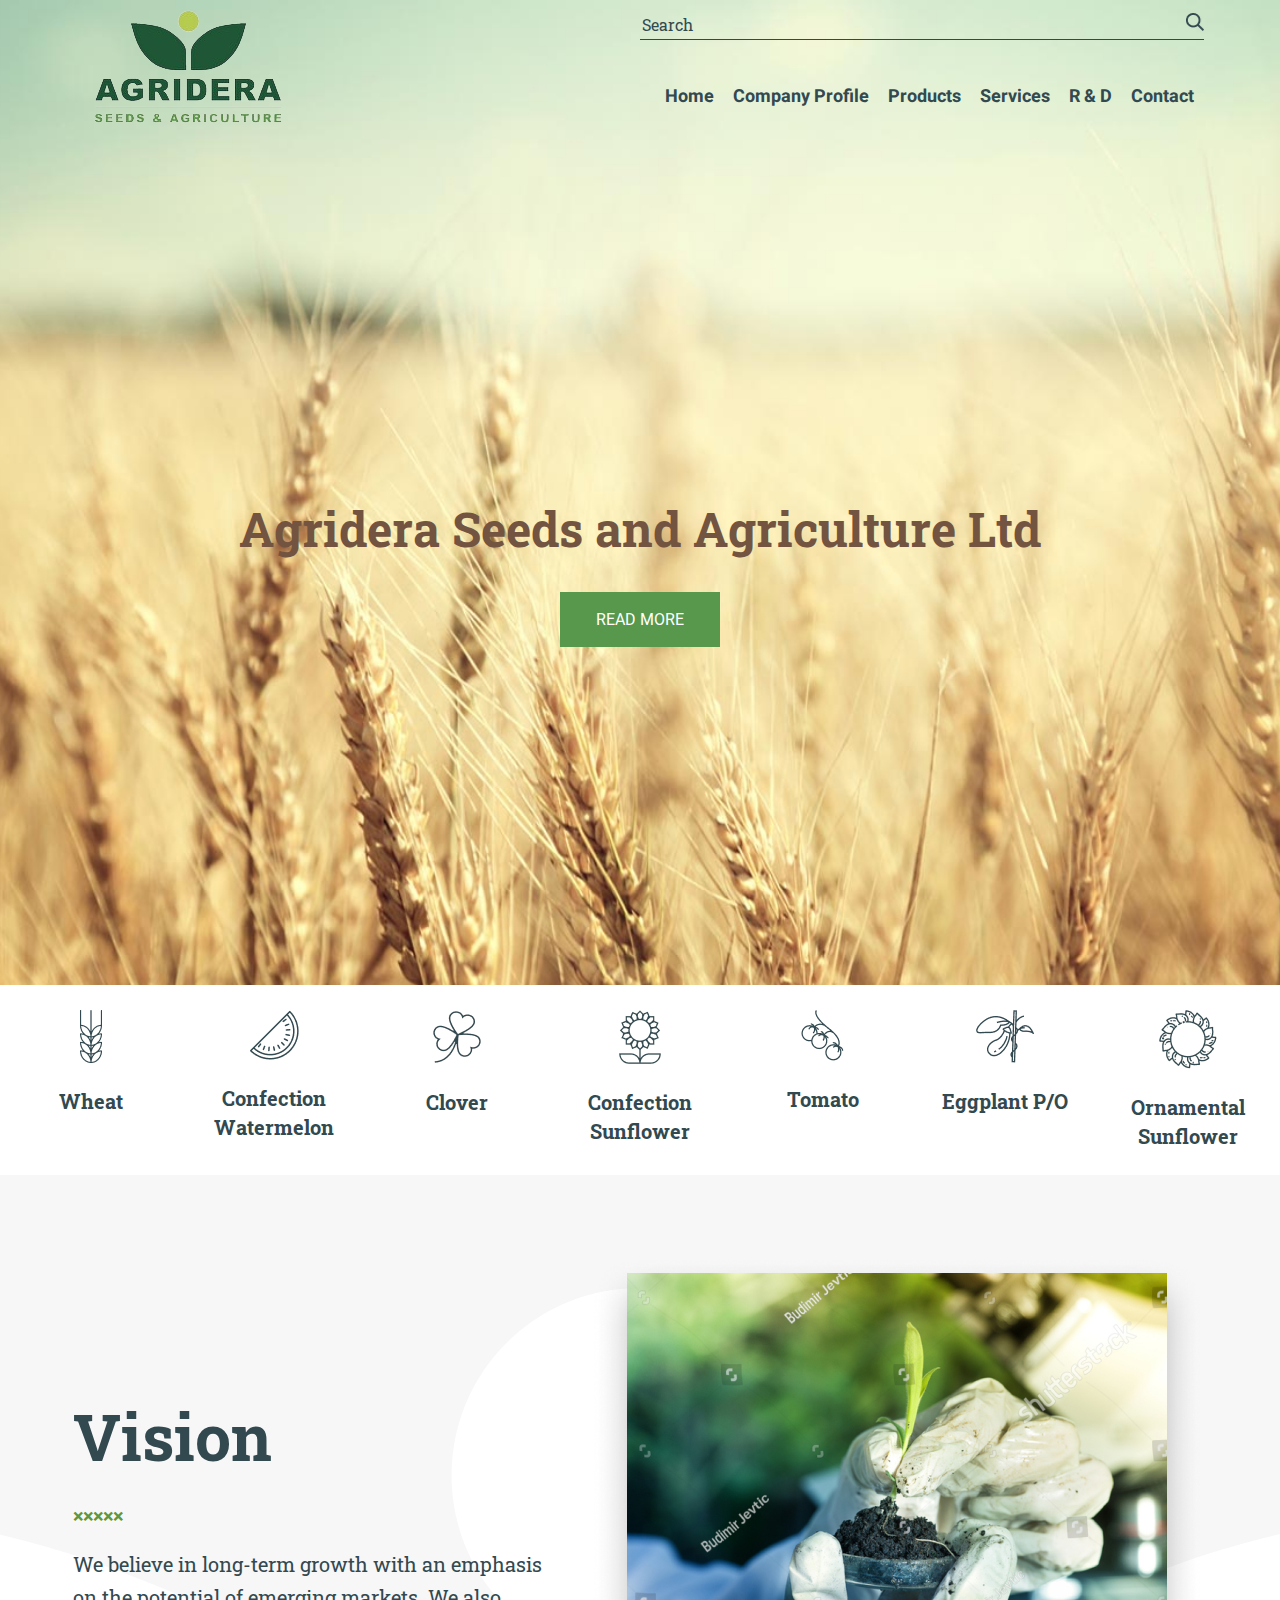
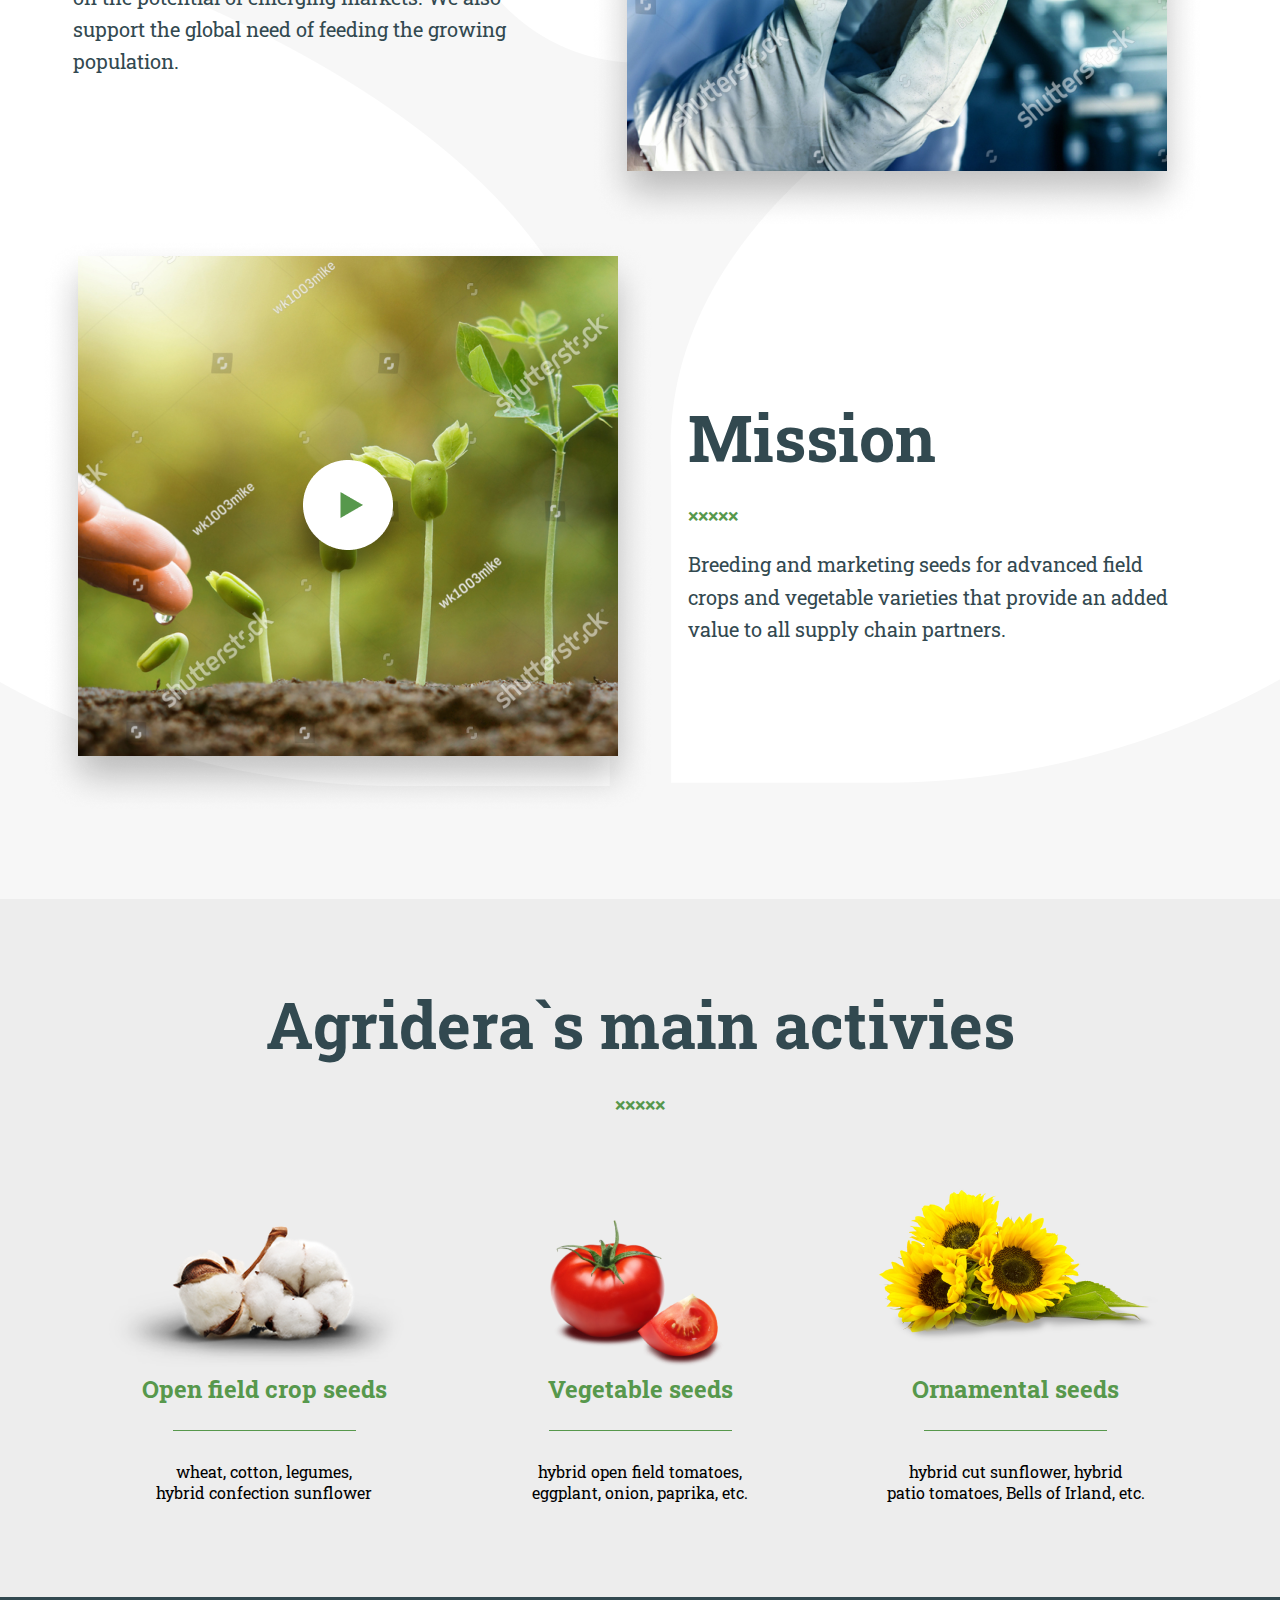
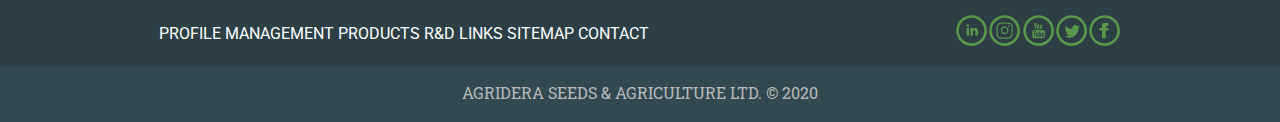
==== commit cf5975bb: "pr5" ====
--- a/index.html
+++ b/index.html
@@ -27,7 +27,6 @@
                             <button>Submit</button>
                         </div>
                     </div>
-                    <button class="menu-btn" style="color: #000000">☰</button>
                     <div id="menu">
                         <ul>
                             <li><a href="index.html">Home</a></li>
@@ -170,4 +169,4 @@
     <p>AGRIDERA SEEDS & AGRICULTURE LTD. © 2020</p>
 </div>
 </body>
-</html>+</html>
